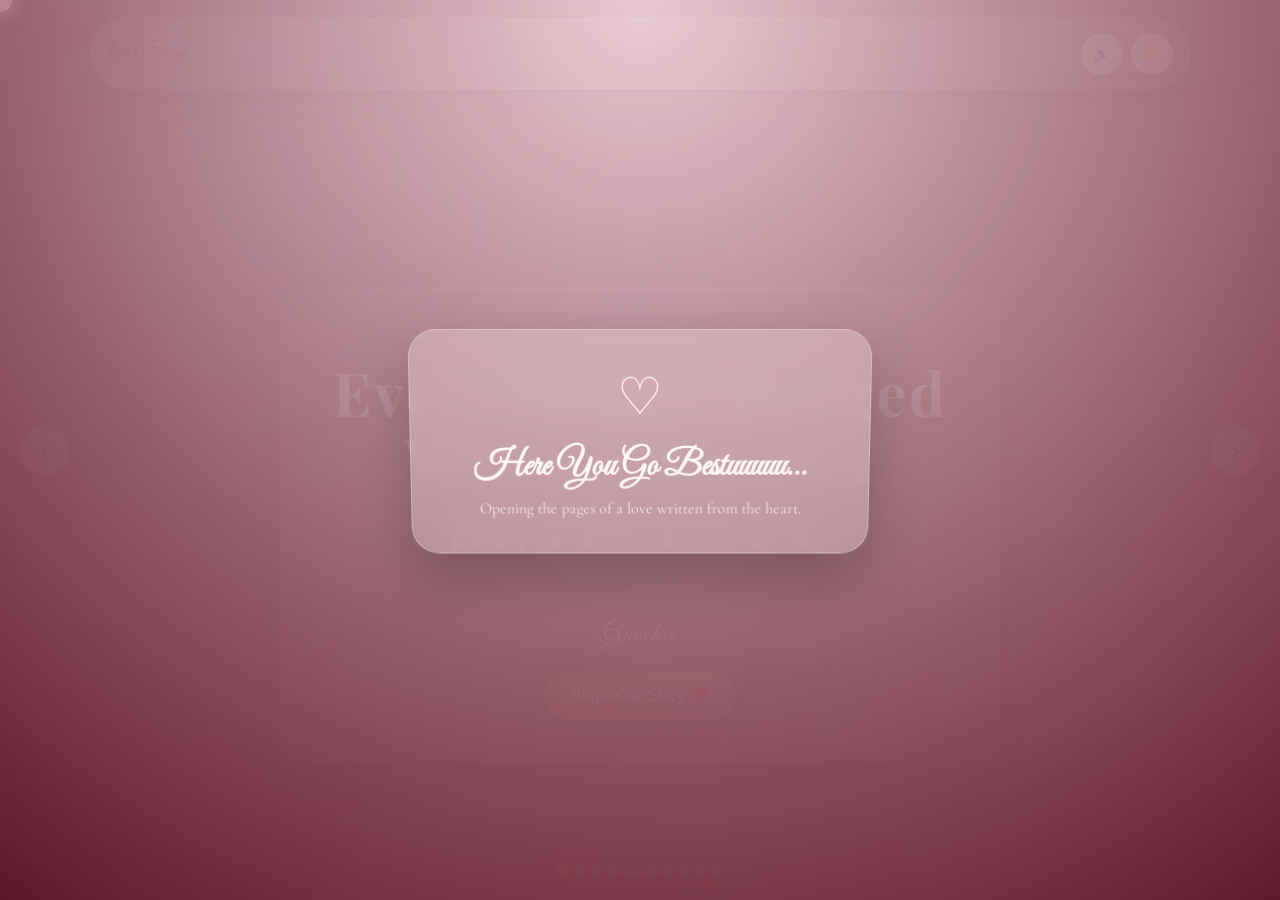
==== index.html @ 53a4ed47 "Add files via upload" ====
<!DOCTYPE html>
<html lang="en">
  <head>
    <meta charset="UTF-8" />
    <meta name="viewport" content="width=device-width, initial-scale=1.0" />
    <title>Happy Birthday Bestuuu</title>
    <meta name="description" content="A premium vintage romantic birthday website" />
    <link rel="preconnect" href="https://fonts.googleapis.com" />
    <link rel="preconnect" href="https://fonts.gstatic.com" crossorigin />
    <link
      href="https://fonts.googleapis.com/css2?family=Cormorant+Garamond:wght@400;500;600;700&family=Great+Vibes&family=Playfair+Display:wght@400;500;600;700&display=swap"
      rel="stylesheet"
    />
    <link rel="stylesheet" href="style.css" />
  </head>
  <body>
    <!-- Loading screen -->
    <div class="loading-screen" id="loadingScreen">
      <div class="loading-paper">
        <div class="loading-heart">♡</div>
        <h1>Here You Go Bestuuuuu...</h1>
        <p>Opening the pages of a love written from the heart. </p>
      </div>
    </div>

    <!-- Custom cursor glow -->
    <div class="cursor-glow" id="cursorGlow"></div>

    <!-- App shell -->
    <div class="app-shell">
      <header class="topbar">
        <div class="brand">Our Story</div>
        <div class="control-group">
          <button class="icon-btn" id="musicToggle" aria-label="Toggle music">🔊</button>
          <button class="icon-btn" id="themeToggle" aria-label="Toggle theme">☀️</button>
        </div>
      </header>

      <div class="progress-indicator" id="progressIndicator" aria-label="Story progress"></div>

      <button class="nav-btn prev" id="prevBtn" aria-label="Previous slide">‹</button>
      <button class="nav-btn next" id="nextBtn" aria-label="Next slide">›</button>

      <div class="slides" id="slides">
        <!-- Slide 1: Cover -->
        <section class="slide cover-slide active" data-slide="0">
          <div class="slide-overlay"></div>
          <div class="slide-content">
            <p class="eyebrow">At The Starting Days Of Collage Time...</p>
            <h1>Everything Changed When I Met You BESTUUUUU</h1>
            <p class="lead">A love story painted in roses, candlelight, and timeless devotion.</p>
            <p class="name-spotlight">Gucchii</p>
            <button class="primary-btn" id="startStoryBtn">Begin Our Story ❤️</button>
          </div>
        </section>

        <!-- Slide 2: Proposal -->
        <section class="slide proposal-slide" data-slide="1">
          <div class="slide-content glass-card">
            <p class="eyebrow">The Day I Fell In Love</p>
            <h2 id="proposalHeading">The Day I Fell In Love</h2>
            <div class="typing-text" id="proposalText"></div>
            <p class="closing-line">Will you continue this beautiful journey with me forever?</p>
            <p class="name-spotlight subtle">Bestuuu</p>
          </div>
        </section>

        <!-- Slide 3: Beginning -->
        <section class="slide beginning-slide" data-slide="2">
          <div class="slide-content glass-card wide">
            <p class="eyebrow">Our Beginning</p>
            <h2>How Our Story Began</h2>
            <div class="timeline">
              <div class="timeline-item">
                <span class="timeline-dot">♡</span>
                <div>
                  <h3>A Gentle Beginning</h3>
                  <p>It started with a simple conversation that felt like a melody carried by the wind.</p>
                </div>
              </div>
              <div class="timeline-item">
                <span class="timeline-dot">♡</span>
                <div>
                  <h3>Little Moments</h3>
                  <p>Every shared laugh, every lingering glance, and every late-night talk slowly stitched our hearts together.</p>
                </div>
              </div>
              <div class="timeline-item">
                <span class="timeline-dot">♡</span>
                <div>
                  <h3>Forever Felt Near</h3>
                  <p>What began as curiosity blossomed into a bond so tender it felt meant to be.</p>
                </div>
              </div>
            </div>
          </div>
        </section>

        <!-- Slide 4: Ups and Downs -->
        <section class="slide challenge-slide" data-slide="3">
          <div class="slide-content glass-card wide">
            <p class="eyebrow">Our Ups and Downs</p>
            <h2>Every Storm Strengthened Us</h2>
            <div class="challenge-grid">
              <a class="challenge-card reason-card" href="reason-detail.html?reason=sanna-sanna">
                <strong>🌧️ Sanna Sanna Manasina Bhinnabhiprayagalu</strong>
                <span>Kelavomme maathugaliginta mouna jaasti maatadittu... aadre namma preethi yavaglu geddittu. 🤍</span>
              </a>
              <a class="challenge-card reason-card" href="reason-detail.html?reason=doora-idru">
                <strong>🌍 Doora Idru Hrudayagalu Onde Aagidvu</strong>
                <span>Madhye eshte doora idru, ninna nenapu yavaglu nanna hattira ittu. 🫶🏻</span>
              </a>
              <a class="challenge-card reason-card" href="reason-detail.html?reason=jagalagalu">
                <strong>💔 Jagalagalu Kooda Preethiya Ondu Bhaaga</strong>
                <span>Kelavu sala kopa bandru, konege "neeve nanna prapanch" anno bhaavane ella jagalagalanna mareysittu. ❤️</span>
              </a>
              <a class="challenge-card reason-card" href="reason-detail.html?reason=kaayuvudara">
                <strong>⏳ Kaayuvudara Sundara Novu</strong>
                <span>Ninna ondu message, ondu call, athava ondu bheti ge kaadidha prathi kshana... adu preethiya nijavaada bele kalisthu. 💌</span>
              </a>
              <a class="challenge-card reason-card" href="reason-detail.html?reason=ninna-nenapalle">
                <strong>🥺 Ninna Nenapalle Badukida Dinagalu</strong>
                <span>Ninna nodade kaleda prathi dina, ninna mele iruva preethi innu jaasti aagta hoythu. 🌹</span>
              </a>
              <a class="challenge-card reason-card" href="reason-detail.html?reason=nambike">
                <strong>🤝 Nambike... Namma Dodda Shakti</strong>
                <span>Paristhithigalu badaladru, janaru enu helidru... ninna mele iruva nambike yavaglu badalagilla. ✨</span>
              </a>
              <a class="challenge-card reason-card" href="reason-detail.html?reason=thaalme">
                <strong>🌸 Thaalme... Namma Preethiya Soundarya</strong>
                <span>Aatura maadade, obbaranna obbaru artha maadkondhu, kai bidade munde nadevu. 💞</span>
              </a>
              <a class="challenge-card reason-card" href="reason-detail.html?reason=prathi-kashta">
                <strong>♾️ Prathi Kashta... Namma Bandhavanna Innu Balavaagisthu</strong>
                <span>Baduku kotta prathi pareekshe nammannu doora maadalilla... badalagi, innu hattira tandu, "Forever" anno nambikeyanna innu gattiyaagisthu. ❤️🌹</span>
              </a>
            </div>
          </div>
        </section>

        <!-- Slide 5: Three years -->
        <section class="slide years-slide" data-slide="4">
          <div class="slide-content glass-card wide">
            <p class="eyebrow">Three Beautiful Years Together</p>
            <h2>Every Chapter Was A Memory Worth Keeping</h2>
            <p class="memory-intro">Every smile, every call, every memory, every laugh, every late-night conversation, every hug, and every dream.</p>
            <div class="memory-grid">
              <div class="memory-card">
                <img src="assets/images/memory-1.png" alt="Vintage memory card" />
                <span>Our First Laugh</span>
              </div>
              <div class="memory-card">
                <img src="assets/images/memory-2.png" alt="Vintage memory card" />
                <span>Our First Promise</span>
              </div>
              <div class="memory-card">
                <img src="assets/images/memory-3.png" alt="Vintage memory card" />
                <span>Our Golden Days</span>
              </div>
            </div>
          </div>
        </section>

        <!-- Slide 6: Promise -->
        <section class="slide promise-slide" data-slide="5">
          <div class="slide-content glass-card wide">
            <p class="eyebrow">Forever Promise</p>
            <h2>I Promise You Bestuuu</h2>
            <div class="promise-grid">
              <div class="promise-card">Always choosing you</div>
              <div class="promise-card">Supporting your dreams</div>
              <div class="promise-card">Holding your hand</div>
              <div class="promise-card">Protecting your heart</div>
              <div class="promise-card">Growing old together</div>
              <div class="promise-card">Never giving up</div>
            </div>
            <p class="promise-signoff">You are my today, my tomorrow, and my forever.</p>
            <p class="name-spotlight tiny">Kothi marii</p>
          </div>
        </section>

        <!-- Slide 7: Quotes -->
        <section class="slide quotes-slide" data-slide="6">
          <div class="slide-content glass-card wide">
            <p class="eyebrow">Love Quotes kaneee</p>
            <h2>Words Written By The Heart</h2>
            <div class="quote-grid">
              <div class="quote-card">“You are my favorite place.”</div>
              <div class="quote-card">“I found home in your heart.”</div>
              <div class="quote-card">“I never knew forever until I met you.”</div>
              <div class="quote-card">“You are the poem my heart writes every day.”</div>
              <div class="quote-card">“I still fall in love with you, every single day.”</div>
            </div>
          </div>
        </section>

        <!-- Slide 8: Kannada lines -->
        <section class="slide kannada-slide" data-slide="7">
          <div class="slide-content glass-card wide manuscript">
            <p class="eyebrow">Love Lines Gucchiii</p>
            <h2>Sanna Maatugalu... Dodda Bhaavanegalu. ✨</h2>
            <div class="kannada-lines">
              <p>“ನಿನ್ನ ಹೃದಯದ ಬೆಚ್ಚಗಿನ ಬೆಳಕಿನಲ್ಲಿ ನನ್ನ ಜೀವನವೂ ಹೂವಿನಂತೆ ಅರಳಿ ನಿಂತಿದೆ.”</p>
              <p>“ನಿನ್ನ ನಗು ನನ್ನನ್ನು ಮತ್ತೆ ಮತ್ತೆ ಮರುಜನಿಸಿಸುತ್ತದೆ.”</p>
              <p>“ಮಗುವಿನಂತೆ ನಿನ್ನ ನೋಟವು ನನ್ನ ಮನಸ್ಸಿಗೆ ನೆಮ್ಮದಿಯ ಸಂಗೀತ.”</p>
              <p>“ನಿಮ್ಮ ಸುತ್ತಲೂ ನನ್ನ ಪ್ರಪಂಚವೇ ಒಂದು ಕನಸಿನಂತೆ ಮೃದುವಾಗುತ್ತದೆ.”</p>
            </div>
            <div class="kuvempu avr-lines">
              <p>Nin asse pado Kuvempu avr preethi salugaluuu...</p>
            </div>
          </div>
        </section>

        <!-- Slide 9: Gallery -->
        <section class="slide gallery-slide" data-slide="8">
          <div class="slide-content glass-card wide">
            <p class="eyebrow">Memory Gallery</p>
            <h2>Frames of Our Timeless Love</h2>
            <div class="gallery-grid">
              <div class="gallery-card">
                <img src="assets/images/gallery-1.png" alt="Vintage gallery frame" />
                <p>First Season</p>
              </div>
              <div class="gallery-card">
                <img src="assets/images/gallery-2.png" alt="Vintage gallery frame" />
                <p>Golden Evening</p>
              </div>
              <div class="gallery-card">
                <img src="assets/images/gallery-3.png" alt="Vintage gallery frame" />
                <p>Forever Smile</p>
              </div>
            </div>
          </div>
        </section>

        <!-- Slide 10: Birthday finale -->
        <section class="slide finale-slide" data-slide="9">
          <div class="slide-content glass-card wide finale-card">
            <p class="eyebrow">Birthday Surprise</p>
            <h2 id="birthdayTitle">✨ Happy Birthday My Love ❤️ ✨</h2>
            <div class="typewriter" id="birthdayMessage"></div>
            <p class="final-signoff">Happy Birthday, My Forever Person ❤️</p>
            <button class="primary-btn" id="heartBurstBtn">Forever & Always</button>
          </div>
        </section>
      </div>

      <footer class="footer">Made with Endless Love ❤️</footer>
    </div>

    <audio id="bgMusic" loop preload="auto">
      <source src="assets/music/soft-piano.wav" type="audio/wav" />
    </audio>

    <script src="script.js"></script>
  </body>
</html>
---- style.css ----
:root {
  --burgundy: #5d1426;
  --rose-gold: #c68f7f;
  --ivory: #f9efe6;
  --cream: #f3e8d9;
  --antique-gold: #b88a2a;
  --soft-pink: #f6d8e0;
  --dark-brown: #2e1a15;
  --shadow: rgba(46, 26, 21, 0.25);
  --glass: rgba(255, 248, 239, 0.2);
  --text: #2f1b12;
  --muted: #6f4c3c;
  --page-bg: linear-gradient(135deg, #2a0d12 0%, #5d1426 45%, #ac6e5d 100%);
  --page-overlay: linear-gradient(135deg, rgba(255,255,255,0.16), transparent 60%, rgba(0,0,0,0.09));
  --slide-bg: linear-gradient(145deg, rgba(255,248,239,0.82), rgba(255,236,222,0.74));
  --slide-sheen: radial-gradient(circle at 20% 20%, rgba(255,255,255,0.32), transparent 20%), radial-gradient(circle at 80% 75%, rgba(255,255,255,0.18), transparent 25%);
  --card-bg: rgba(255,255,255,0.16);
  --card-border: rgba(255,255,255,0.28);
  --topbar-bg: rgba(255, 245, 236, 0.22);
  --topbar-border: rgba(255,255,255,0.24);
  --icon-bg: rgba(255, 248, 239, 0.72);
}

body.light {
  --burgundy: #7b2f3f;
  --rose-gold: #b97c6b;
  --ivory: #fffaf4;
  --cream: #f8ebdc;
  --antique-gold: #c5962c;
  --soft-pink: #f4dfe6;
  --dark-brown: #34180d;
  --shadow: rgba(52, 24, 13, 0.2);
  --glass: rgba(255, 255, 255, 0.82);
  --text: #3d2219;
  --muted: #7a5445;
  --page-bg: linear-gradient(135deg, #fff8ef 0%, #ffe8e0 45%, #ffd1cb 100%);
  --page-overlay: linear-gradient(135deg, rgba(255,255,255,0.7), transparent 60%, rgba(255,182,193,0.2));
  --slide-bg: linear-gradient(145deg, #fffdf9 0%, #ffe9e2 100%);
  --slide-sheen: radial-gradient(circle at 20% 20%, rgba(255,255,255,0.9), transparent 20%), radial-gradient(circle at 80% 75%, rgba(255,182,193,0.2), transparent 25%);
  --card-bg: rgba(255,255,255,0.8);
  --card-border: rgba(123,47,63,0.14);
  --topbar-bg: rgba(255,255,255,0.78);
  --topbar-border: rgba(123,47,63,0.16);
  --icon-bg: rgba(255,255,255,0.92);
}

* {
  box-sizing: border-box;
  margin: 0;
  padding: 0;
}

html,
body {
  height: 100%;
  overflow: hidden;
  background: var(--page-bg);
  color: var(--text);
  font-family: 'Cormorant Garamond', serif;
  transition: background 0.45s ease, color 0.45s ease;
  cursor: url('data:image/svg+xml;utf8,<svg xmlns="http://www.w3.org/2000/svg" width="36" height="36" viewBox="0 0 36 36"><path fill="%23c68f7f" d="M18 2c-3 6-8 8-8 15 0 5 4 9 8 9s8-4 8-9c0-7-5-9-8-15z"/><path fill="%23fff0f5" d="M18 8c2 3 4 5 4 8 0 2-2 4-4 4s-4-2-4-4c0-3 2-5 4-8z"/></svg>') 18 18, auto;
}

body::before {
  content: '';
  position: fixed;
  inset: 0;
  pointer-events: none;
  background-image: radial-gradient(rgba(255,255,255,0.15) 1px, transparent 1px), url('data:image/svg+xml;utf8,<svg xmlns="http://www.w3.org/2000/svg" width="200" height="200" viewBox="0 0 200 200"><rect width="200" height="200" fill="none"/><filter id="n"><feTurbulence type="fractalNoise" baseFrequency="0.8" numOctaves="2" stitchTiles="stitch"/></filter><rect width="200" height="200" filter="url(%23n)" opacity="0.12"/></svg>');
  background-size: 20px 20px, cover;
  mix-blend-mode: soft-light;
}

body::after {
  content: '';
  position: fixed;
  inset: 0;
  pointer-events: none;
  background: var(--page-overlay);
}

.loading-screen {
  position: fixed;
  inset: 0;
  z-index: 1000;
  display: grid;
  place-items: center;
  background: radial-gradient(circle at top, rgba(242, 215, 223, 0.9), rgba(92, 20, 39, 0.95));
  transition: opacity 0.8s ease;
}

.loading-screen.hide {
  opacity: 0;
  pointer-events: none;
}

.loading-paper {
  width: min(90vw, 460px);
  padding: 2.2rem;
  border: 1px solid rgba(255,255,255,0.3);
  border-radius: 28px;
  background: rgba(255, 245, 236, 0.28);
  backdrop-filter: blur(16px);
  box-shadow: 0 24px 60px rgba(0,0,0,0.24);
  text-align: center;
  animation: paperOpen 1.6s ease-out forwards;
}

.loading-heart {
  font-size: 3.2rem;
  color: #fff7f4;
  animation: pulseHeart 1.2s infinite alternate;
  margin-bottom: 1rem;
}

.loading-paper h1 {
  font-family: 'Great Vibes', cursive;
  font-size: 2.2rem;
  color: #fff7f4;
  margin-bottom: 0.6rem;
}

.loading-paper p {
  font-size: 1rem;
  color: rgba(255,246,237,0.9);
}

.cursor-glow {
  position: fixed;
  width: 24px;
  height: 24px;
  border-radius: 50%;
  pointer-events: none;
  z-index: 2000;
  background: rgba(255, 199, 204, 0.35);
  transform: translate(-50%, -50%);
  box-shadow: 0 0 18px rgba(255, 199, 204, 0.5);
  transition: transform 0.08s ease;
}

.app-shell {
  position: relative;
  height: 100vh;
  width: 100vw;
  display: flex;
  flex-direction: column;
  justify-content: flex-start;
  align-items: center;
  overflow: hidden;
}

.topbar {
  position: fixed;
  top: 18px;
  left: 50%;
  transform: translateX(-50%);
  width: min(92vw, 1100px);
  display: flex;
  justify-content: space-between;
  align-items: center;
  padding: 0.85rem 1rem;
  z-index: 120;
  background: var(--topbar-bg);
  border: 1px solid var(--topbar-border);
  backdrop-filter: blur(18px);
  border-radius: 50px;
  box-shadow: 0 8px 25px var(--shadow);
}

.brand {
  font-family: 'Great Vibes', cursive;
  font-size: 1.35rem;
  color: var(--burgundy);
}

.control-group {
  display: flex;
  gap: 0.5rem;
}

.icon-btn,
.nav-btn,
.primary-btn {
  border: none;
  outline: none;
  transition: transform 0.25s ease, box-shadow 0.25s ease, background 0.25s ease;
}

.icon-btn {
  width: 42px;
  height: 42px;
  border-radius: 50%;
  background: var(--icon-bg);
  box-shadow: 0 8px 20px var(--shadow);
  color: var(--burgundy);
  font-size: 1rem;
}

.icon-btn:hover,
.nav-btn:hover,
.primary-btn:hover {
  transform: translateY(-2px) scale(1.02);
  box-shadow: 0 10px 24px rgba(0,0,0,0.16);
}

.progress-indicator {
  position: fixed;
  left: 50%;
  bottom: 24px;
  transform: translateX(-50%);
  display: flex;
  gap: 0.45rem;
  z-index: 120;
}

.progress-dot {
  width: 10px;
  height: 10px;
  border-radius: 50%;
  background: rgba(255,255,255,0.3);
  box-shadow: inset 0 0 0 1px rgba(255,255,255,0.25);
  transition: transform 0.3s ease, background 0.3s ease;
}

.progress-dot.active {
  transform: scale(1.25);
  background: var(--antique-gold);
}

.nav-btn {
  position: fixed;
  top: 50%;
  transform: translateY(-50%);
  width: 50px;
  height: 50px;
  border-radius: 50%;
  background: rgba(255,245,236,0.32);
  backdrop-filter: blur(10px);
  color: var(--burgundy);
  font-size: 1.5rem;
  z-index: 120;
  box-shadow: 0 10px 24px var(--shadow);
}

.nav-btn.prev {
  left: 20px;
}

.nav-btn.next {
  right: 20px;
}

.slides {
  display: flex;
  width: 100vw;
  height: 100vh;
  transition: transform 0.9s cubic-bezier(0.22, 1, 0.36, 1);
}

.slide {
  position: relative;
  min-width: 100vw;
  min-height: 100vh;
  display: grid;
  place-items: center;
  padding: 140px 24px 90px;
  overflow: hidden;
  background: var(--slide-bg);
}

.slide::before,
.slide::after {
  content: '';
  position: absolute;
  inset: 0;
  pointer-events: none;
}

.slide::before {
  background-image: var(--slide-sheen);
}

.slide::after {
  background: url('assets/images/rose-frame.svg') center/cover no-repeat;
  opacity: 0.2;
}

.cover-slide {
  background: linear-gradient(135deg, rgba(93,20,38,0.95), rgba(199,143,127,0.82));
}

body.light .cover-slide {
  background: linear-gradient(135deg, #fff4eb 0%, #f1b2ab 100%);
}

.cover-slide .slide-content {
  text-align: center;
  color: #fffaf4;
  padding: 2.5rem;
  border-radius: 30px;
  border: 1px solid rgba(255,255,255,0.25);
  background: rgba(255,255,255,0.08);
  backdrop-filter: blur(14px);
  box-shadow: 0 20px 50px rgba(0,0,0,0.22);
  max-width: 720px;
  animation: floatUp 0.9s ease;
}

body.light .cover-slide .slide-content {
  color: var(--dark-brown);
  background: rgba(255,255,255,0.72);
  border-color: rgba(123,47,63,0.15);
  box-shadow: 0 24px 60px rgba(123,47,63,0.16);
}

.eyebrow {
  font-family: 'Playfair Display', serif;
  text-transform: uppercase;
  letter-spacing: 0.32em;
  font-size: 0.78rem;
  color: var(--antique-gold);
  margin-bottom: 0.8rem;
}

.slide h1,
.slide h2 {
  font-family: 'Great Vibes', cursive;
  font-weight: 400;
  line-height: 1.1;
  margin-bottom: 1rem;
}

.cover-slide h1 {
  font-family: 'Playfair Display', serif;
  font-weight: 700;
  letter-spacing: 0.04em;
  text-transform: none;
  text-shadow: 0 4px 18px rgba(0, 0, 0, 0.2);
}

.slide h1 {
  font-size: clamp(2.4rem, 5vw, 3.8rem);
}

.slide h2 {
  font-size: clamp(2rem, 3.4vw, 2.6rem);
}

.lead,
.memory-intro,
.promise-signoff,
.closing-line,
.kuvempu-note p,
.gallery-card p {
  font-size: 1.06rem;
  line-height: 1.75;
  color: var(--muted);
}

.lead {
  color: #b94d68;
  font-weight: 600;
  text-shadow: 0 0 12px rgba(255, 182, 193, 0.2);
}

.primary-btn {
  margin-top: 1.4rem;
  padding: 0.9rem 1.6rem;
  background: linear-gradient(135deg, var(--antique-gold), var(--rose-gold));
  color: #fff;
  border-radius: 999px;
  font-size: 1rem;
  box-shadow: 0 12px 28px rgba(0,0,0,0.16);
}

.glass-card {
  padding: 2rem;
  width: min(92vw, 780px);
  border-radius: 30px;
  background: var(--card-bg);
  backdrop-filter: blur(18px);
  box-shadow: 0 16px 45px var(--shadow);
  border: 1px solid var(--card-border);
}

.glass-card.wide {
  width: min(94vw, 920px);
}

.typing-text,
.typewriter {
  min-height: 220px;
  font-size: 1.14rem;
  line-height: 1.8;
  color: var(--text);
  margin: 1rem 0 1.2rem;
}

.proposal-slide .slide-content {
  max-height: min(82vh, 760px);
  overflow: hidden;
  display: flex;
  flex-direction: column;
}

.proposal-slide .typing-text {
  flex: 1;
  min-height: 0;
  max-height: 56vh;
  overflow-y: auto;
  overflow-x: hidden;
  padding-right: 0.5rem;
  scrollbar-width: thin;
  scrollbar-color: rgba(123,47,63,0.4) transparent;
}

.proposal-slide .typing-text::-webkit-scrollbar {
  width: 7px;
}

.proposal-slide .typing-text::-webkit-scrollbar-thumb {
  background: rgba(123,47,63,0.4);
  border-radius: 999px;
}

.typing-text::after,
.typewriter::after {
  content: '|';
  animation: blink 0.8s infinite;
  color: var(--burgundy);
}

.timeline {
  display: grid;
  gap: 1rem;
  margin-top: 1.4rem;
}

.timeline-item {
  display: flex;
  gap: 1rem;
  align-items: flex-start;
  padding: 1rem 1.1rem;
  border-radius: 18px;
  background: rgba(255,255,255,0.14);
  border: 1px solid rgba(255,255,255,0.2);
  animation: floatUp 0.8s ease both;
}

.timeline-item:nth-child(2) { animation-delay: 0.15s; }
.timeline-item:nth-child(3) { animation-delay: 0.3s; }

.timeline-dot {
  display: grid;
  place-items: center;
  width: 42px;
  height: 42px;
  border-radius: 50%;
  background: linear-gradient(135deg, var(--soft-pink), rgba(255,255,255,0.4));
  color: var(--burgundy);
  flex-shrink: 0;
}

.challenge-grid,
.promise-grid,
.quote-grid,
.gallery-grid {
  display: grid;
  gap: 1rem;
  margin-top: 1.2rem;
}

.challenge-grid {
  grid-template-columns: repeat(4, minmax(0, 1fr));
}

.promise-grid {
  grid-template-columns: repeat(3, minmax(0, 1fr));
}

.quote-grid {
  grid-template-columns: repeat(2, minmax(0, 1fr));
}

.gallery-grid {
  grid-template-columns: repeat(3, minmax(0, 1fr));
}

.challenge-card,
.promise-card,
.quote-card,
.gallery-card,
.memory-card {
  position: relative;
  overflow: hidden;
  border-radius: 22px;
  padding: 1rem;
  background: rgba(255,255,255,0.22);
  border: 1px solid rgba(255,255,255,0.28);
  box-shadow: 0 10px 24px var(--shadow);
  backdrop-filter: blur(12px);
}

.reason-card {
  display: flex;
  flex-direction: column;
  gap: 0.5rem;
  text-decoration: none;
  color: inherit;
  min-height: 118px;
  transition: transform 0.25s ease, box-shadow 0.25s ease, border-color 0.25s ease;
}

.reason-card:hover {
  transform: translateY(-4px);
  box-shadow: 0 14px 30px rgba(0,0,0,0.16);
  border-color: rgba(199,143,127,0.7);
}

.reason-card strong {
  font-size: 1.02rem;
  color: var(--burgundy);
  line-height: 1.4;
}

.reason-card span {
  font-size: 0.96rem;
  line-height: 1.6;
  color: var(--muted);
}

.challenge-card.large {
  grid-column: span 2;
}

.quote-card {
  min-height: 120px;
  display: grid;
  place-items: center;
  text-align: center;
  font-size: 1.1rem;
  color: var(--burgundy);
  animation: floatCard 5s ease-in-out infinite;
}

.memory-grid {
  display: grid;
  grid-template-columns: repeat(3, minmax(0, 1fr));
  gap: 1rem;
  margin-top: 1.2rem;
}

.memory-card img,
.gallery-card img {
  width: 100%;
  border-radius: 16px;
  margin-bottom: 0.8rem;
  object-fit: cover;
  min-height: 180px;
}

.memory-card span,
.gallery-card p {
  display: block;
  text-align: center;
  font-weight: 600;
  color: var(--burgundy);
}

.manuscript {
  font-style: italic;
}

.kannada-lines {
  display: grid;
  gap: 0.9rem;
  margin-top: 1.2rem;
}

.kannada-lines p {
  padding: 0.8rem 1rem;
  border-left: 2px solid var(--antique-gold);
  background: rgba(255,255,255,0.16);
  border-radius: 12px;
  animation: fadeInUp 0.8s ease both;
}

.kannada-lines p:nth-child(2) { animation-delay: 0.12s; }
.kannada-lines p:nth-child(3) { animation-delay: 0.24s; }
.kannada-lines p:nth-child(4) { animation-delay: 0.36s; }

.finale-card {
  text-align: center;
}

.final-signoff {
  margin-top: 1.2rem;
  font-size: 1.2rem;
  color: var(--burgundy);
  font-weight: 600;
}

.name-spotlight {
  margin-top: 0.8rem;
  font-family: 'Great Vibes', cursive;
  font-size: 1.6rem;
  color: #fff4e8;
  letter-spacing: 0.08em;
  text-shadow: 0 4px 16px rgba(0, 0, 0, 0.2);
}

.name-spotlight.subtle {
  margin-top: 1rem;
  color: var(--burgundy);
  font-size: 1.45rem;
}

.name-spotlight.tiny {
  margin-top: 1rem;
  font-size: 1.2rem;
  color: var(--antique-gold);
}

.love-timer {
  margin-top: 1.2rem;
  padding: 1rem;
  border-radius: 18px;
  background: rgba(255,255,255,0.18);
  border: 1px solid rgba(255,255,255,0.2);
  box-shadow: 0 10px 24px var(--shadow);
}

.love-timer h3 {
  font-family: 'Playfair Display', serif;
  font-size: 1rem;
  letter-spacing: 0.14em;
  text-transform: uppercase;
  color: var(--burgundy);
  margin-bottom: 0.65rem;
}

.timer-row {
  display: flex;
  flex-wrap: wrap;
  gap: 0.55rem;
  justify-content: center;
}

.timer-row span {
  padding: 0.45rem 0.7rem;
  border-radius: 999px;
  background: rgba(255,248,239,0.38);
  color: var(--dark-brown);
  font-size: 0.92rem;
}

.footer {
  position: fixed;
  bottom: 6px;
  font-size: 0.9rem;
  color: var(--muted);
  z-index: 110;
  opacity: 0.9;
}

.petal,
.particle,
.firework,
.heart-float,
.sparkle {
  position: fixed;
  pointer-events: none;
  z-index: 90;
}

.petal {
  width: 10px;
  height: 14px;
  background: linear-gradient(135deg, rgba(255, 184, 195, 0.95), rgba(211, 120, 143, 0.95));
  border-radius: 70% 0 70% 0;
  transform: rotate(35deg);
  animation: fall linear infinite;
}

.particle {
  width: 4px;
  height: 4px;
  border-radius: 50%;
  background: rgba(184, 138, 42, 0.95);
  animation: drift linear infinite;
}

.firework {
  width: 8px;
  height: 8px;
  border-radius: 50%;
  background: var(--rose-gold);
  box-shadow: 0 0 12px currentColor;
  animation: burst 1s ease-out forwards;
}

.heart-float {
  font-size: 1.4rem;
  color: #ff6f91;
  animation: floatHeart 1.8s ease-out forwards;
}

.sparkle {
  width: 6px;
  height: 6px;
  border-radius: 50%;
  background: gold;
  animation: sparkle 0.8s ease-out forwards;
}

@keyframes pulseHeart {
  from { transform: scale(0.95); }
  to { transform: scale(1.08); }
}

@keyframes paperOpen {
  0% { transform: perspective(900px) rotateX(40deg) translateY(40px); opacity: 0; }
  70% { transform: perspective(900px) rotateX(0) translateY(0); opacity: 1; }
  100% { transform: perspective(900px) rotateX(-5deg) translateY(-8px); opacity: 1; }
}

@keyframes floatUp {
  from { opacity: 0; transform: translateY(28px); }
  to { opacity: 1; transform: translateY(0); }
}

@keyframes fadeInUp {
  from { opacity: 0; transform: translateY(16px); }
  to { opacity: 1; transform: translateY(0); }
}

@keyframes floatCard {
  0%, 100% { transform: translateY(0); }
  50% { transform: translateY(-8px); }
}

@keyframes blink {
  0%, 50% { opacity: 1; }
  51%, 100% { opacity: 0; }
}

@keyframes fall {
  0% { transform: translateY(-10vh) rotate(35deg); opacity: 0; }
  10% { opacity: 1; }
  100% { transform: translateY(110vh) rotate(420deg); opacity: 0; }
}

@keyframes drift {
  0% { transform: translate3d(0, 0, 0) scale(0.6); opacity: 0; }
  10% { opacity: 1; }
  100% { transform: translate3d(40px, 100vh, 0) scale(1.1); opacity: 0; }
}

@keyframes burst {
  0% { transform: scale(0.2); opacity: 1; }
  100% { transform: scale(4); opacity: 0; }
}

@keyframes floatHeart {
  0% { transform: translateY(0) scale(0.8); opacity: 0; }
  20% { opacity: 1; }
  100% { transform: translateY(-100vh) scale(1.4); opacity: 0; }
}

@keyframes sparkle {
  0% { transform: scale(0.4); opacity: 0.8; }
  100% { transform: scale(1.6); opacity: 0; }
}

@media (max-width: 900px) {
  .challenge-grid,
  .promise-grid,
  .quote-grid,
  .gallery-grid,
  .memory-grid {
    grid-template-columns: 1fr 1fr;
  }

  .nav-btn {
    display: none;
  }
}

@media (max-width: 640px) {
  .topbar {
    padding: 0.7rem 0.9rem;
  }

  .glass-card {
    padding: 1.4rem;
  }

  .challenge-grid,
  .promise-grid,
  .quote-grid,
  .gallery-grid,
  .memory-grid {
    grid-template-columns: 1fr;
  }

  .challenge-card.large {
    grid-column: span 1;
  }

  .slide {
    padding-inline: 14px;
  }

  .footer {
    font-size: 0.8rem;
  }
}
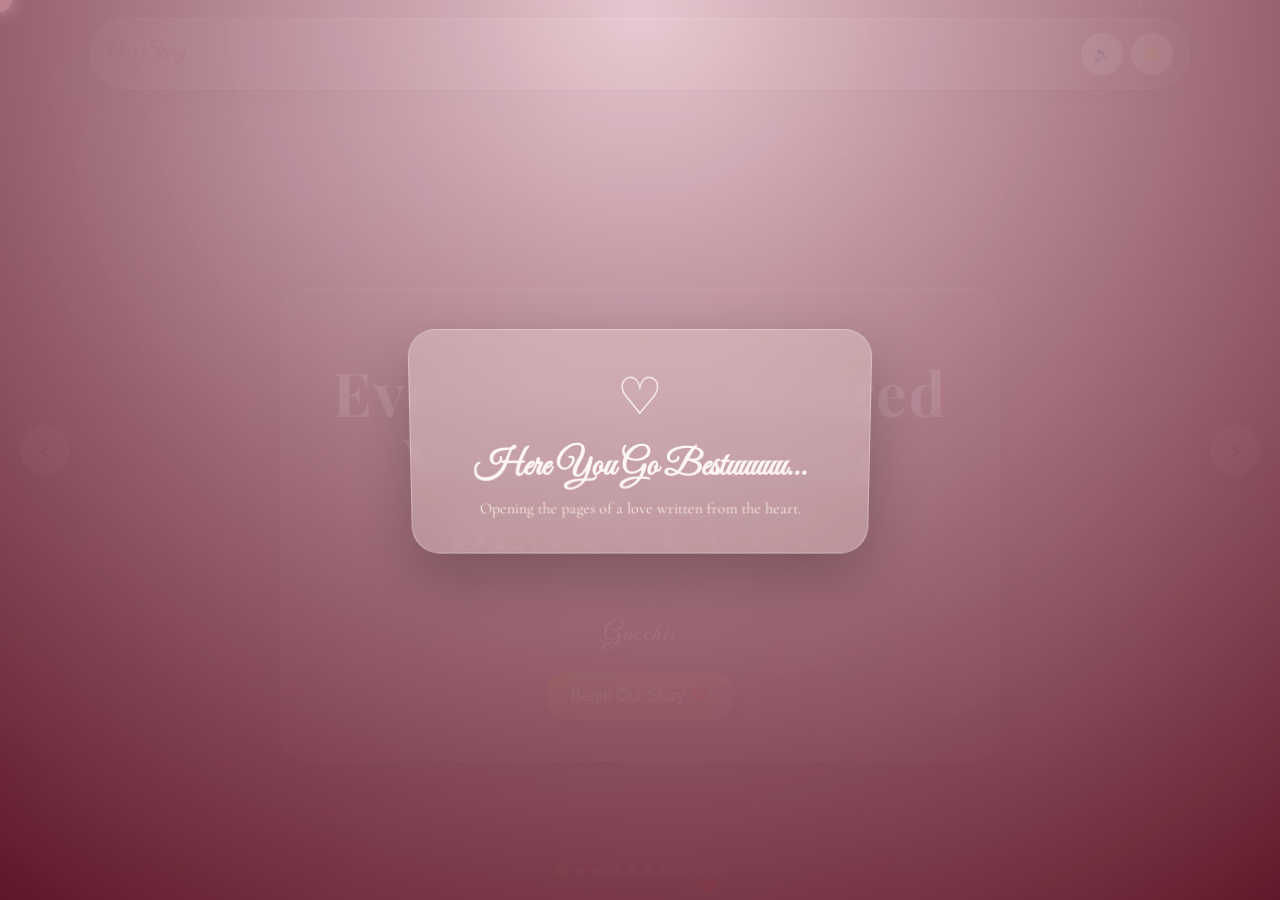
==== commit a40595d1: "Update index.html: Change birthday title to "Happy Birthday Gucchii ❤️🎂" and add romantic subtitle" ====
--- a/index.html
+++ b/index.html
@@ -1,257 +1,258 @@
-<!DOCTYPE html>
-<html lang="en">
-  <head>
-    <meta charset="UTF-8" />
-    <meta name="viewport" content="width=device-width, initial-scale=1.0" />
-    <title>Happy Birthday Bestuuu</title>
-    <meta name="description" content="A premium vintage romantic birthday website" />
-    <link rel="preconnect" href="https://fonts.googleapis.com" />
-    <link rel="preconnect" href="https://fonts.gstatic.com" crossorigin />
-    <link
-      href="https://fonts.googleapis.com/css2?family=Cormorant+Garamond:wght@400;500;600;700&family=Great+Vibes&family=Playfair+Display:wght@400;500;600;700&display=swap"
-      rel="stylesheet"
-    />
-    <link rel="stylesheet" href="style.css" />
-  </head>
-  <body>
-    <!-- Loading screen -->
-    <div class="loading-screen" id="loadingScreen">
-      <div class="loading-paper">
-        <div class="loading-heart">♡</div>
-        <h1>Here You Go Bestuuuuu...</h1>
-        <p>Opening the pages of a love written from the heart. </p>
-      </div>
-    </div>
-
-    <!-- Custom cursor glow -->
-    <div class="cursor-glow" id="cursorGlow"></div>
-
-    <!-- App shell -->
-    <div class="app-shell">
-      <header class="topbar">
-        <div class="brand">Our Story</div>
-        <div class="control-group">
-          <button class="icon-btn" id="musicToggle" aria-label="Toggle music">🔊</button>
-          <button class="icon-btn" id="themeToggle" aria-label="Toggle theme">☀️</button>
-        </div>
-      </header>
-
-      <div class="progress-indicator" id="progressIndicator" aria-label="Story progress"></div>
-
-      <button class="nav-btn prev" id="prevBtn" aria-label="Previous slide">‹</button>
-      <button class="nav-btn next" id="nextBtn" aria-label="Next slide">›</button>
-
-      <div class="slides" id="slides">
-        <!-- Slide 1: Cover -->
-        <section class="slide cover-slide active" data-slide="0">
-          <div class="slide-overlay"></div>
-          <div class="slide-content">
-            <p class="eyebrow">At The Starting Days Of Collage Time...</p>
-            <h1>Everything Changed When I Met You BESTUUUUU</h1>
-            <p class="lead">A love story painted in roses, candlelight, and timeless devotion.</p>
-            <p class="name-spotlight">Gucchii</p>
-            <button class="primary-btn" id="startStoryBtn">Begin Our Story ❤️</button>
-          </div>
-        </section>
-
-        <!-- Slide 2: Proposal -->
-        <section class="slide proposal-slide" data-slide="1">
-          <div class="slide-content glass-card">
-            <p class="eyebrow">The Day I Fell In Love</p>
-            <h2 id="proposalHeading">The Day I Fell In Love</h2>
-            <div class="typing-text" id="proposalText"></div>
-            <p class="closing-line">Will you continue this beautiful journey with me forever?</p>
-            <p class="name-spotlight subtle">Bestuuu</p>
-          </div>
-        </section>
-
-        <!-- Slide 3: Beginning -->
-        <section class="slide beginning-slide" data-slide="2">
-          <div class="slide-content glass-card wide">
-            <p class="eyebrow">Our Beginning</p>
-            <h2>How Our Story Began</h2>
-            <div class="timeline">
-              <div class="timeline-item">
-                <span class="timeline-dot">♡</span>
-                <div>
-                  <h3>A Gentle Beginning</h3>
-                  <p>It started with a simple conversation that felt like a melody carried by the wind.</p>
-                </div>
-              </div>
-              <div class="timeline-item">
-                <span class="timeline-dot">♡</span>
-                <div>
-                  <h3>Little Moments</h3>
-                  <p>Every shared laugh, every lingering glance, and every late-night talk slowly stitched our hearts together.</p>
-                </div>
-              </div>
-              <div class="timeline-item">
-                <span class="timeline-dot">♡</span>
-                <div>
-                  <h3>Forever Felt Near</h3>
-                  <p>What began as curiosity blossomed into a bond so tender it felt meant to be.</p>
-                </div>
-              </div>
-            </div>
-          </div>
-        </section>
-
-        <!-- Slide 4: Ups and Downs -->
-        <section class="slide challenge-slide" data-slide="3">
-          <div class="slide-content glass-card wide">
-            <p class="eyebrow">Our Ups and Downs</p>
-            <h2>Every Storm Strengthened Us</h2>
-            <div class="challenge-grid">
-              <a class="challenge-card reason-card" href="reason-detail.html?reason=sanna-sanna">
-                <strong>🌧️ Sanna Sanna Manasina Bhinnabhiprayagalu</strong>
-                <span>Kelavomme maathugaliginta mouna jaasti maatadittu... aadre namma preethi yavaglu geddittu. 🤍</span>
-              </a>
-              <a class="challenge-card reason-card" href="reason-detail.html?reason=doora-idru">
-                <strong>🌍 Doora Idru Hrudayagalu Onde Aagidvu</strong>
-                <span>Madhye eshte doora idru, ninna nenapu yavaglu nanna hattira ittu. 🫶🏻</span>
-              </a>
-              <a class="challenge-card reason-card" href="reason-detail.html?reason=jagalagalu">
-                <strong>💔 Jagalagalu Kooda Preethiya Ondu Bhaaga</strong>
-                <span>Kelavu sala kopa bandru, konege "neeve nanna prapanch" anno bhaavane ella jagalagalanna mareysittu. ❤️</span>
-              </a>
-              <a class="challenge-card reason-card" href="reason-detail.html?reason=kaayuvudara">
-                <strong>⏳ Kaayuvudara Sundara Novu</strong>
-                <span>Ninna ondu message, ondu call, athava ondu bheti ge kaadidha prathi kshana... adu preethiya nijavaada bele kalisthu. 💌</span>
-              </a>
-              <a class="challenge-card reason-card" href="reason-detail.html?reason=ninna-nenapalle">
-                <strong>🥺 Ninna Nenapalle Badukida Dinagalu</strong>
-                <span>Ninna nodade kaleda prathi dina, ninna mele iruva preethi innu jaasti aagta hoythu. 🌹</span>
-              </a>
-              <a class="challenge-card reason-card" href="reason-detail.html?reason=nambike">
-                <strong>🤝 Nambike... Namma Dodda Shakti</strong>
-                <span>Paristhithigalu badaladru, janaru enu helidru... ninna mele iruva nambike yavaglu badalagilla. ✨</span>
-              </a>
-              <a class="challenge-card reason-card" href="reason-detail.html?reason=thaalme">
-                <strong>🌸 Thaalme... Namma Preethiya Soundarya</strong>
-                <span>Aatura maadade, obbaranna obbaru artha maadkondhu, kai bidade munde nadevu. 💞</span>
-              </a>
-              <a class="challenge-card reason-card" href="reason-detail.html?reason=prathi-kashta">
-                <strong>♾️ Prathi Kashta... Namma Bandhavanna Innu Balavaagisthu</strong>
-                <span>Baduku kotta prathi pareekshe nammannu doora maadalilla... badalagi, innu hattira tandu, "Forever" anno nambikeyanna innu gattiyaagisthu. ❤️🌹</span>
-              </a>
-            </div>
-          </div>
-        </section>
-
-        <!-- Slide 5: Three years -->
-        <section class="slide years-slide" data-slide="4">
-          <div class="slide-content glass-card wide">
-            <p class="eyebrow">Three Beautiful Years Together</p>
-            <h2>Every Chapter Was A Memory Worth Keeping</h2>
-            <p class="memory-intro">Every smile, every call, every memory, every laugh, every late-night conversation, every hug, and every dream.</p>
-            <div class="memory-grid">
-              <div class="memory-card">
-                <img src="assets/images/memory-1.png" alt="Vintage memory card" />
-                <span>Our First Laugh</span>
-              </div>
-              <div class="memory-card">
-                <img src="assets/images/memory-2.png" alt="Vintage memory card" />
-                <span>Our First Promise</span>
-              </div>
-              <div class="memory-card">
-                <img src="assets/images/memory-3.png" alt="Vintage memory card" />
-                <span>Our Golden Days</span>
-              </div>
-            </div>
-          </div>
-        </section>
-
-        <!-- Slide 6: Promise -->
-        <section class="slide promise-slide" data-slide="5">
-          <div class="slide-content glass-card wide">
-            <p class="eyebrow">Forever Promise</p>
-            <h2>I Promise You Bestuuu</h2>
-            <div class="promise-grid">
-              <div class="promise-card">Always choosing you</div>
-              <div class="promise-card">Supporting your dreams</div>
-              <div class="promise-card">Holding your hand</div>
-              <div class="promise-card">Protecting your heart</div>
-              <div class="promise-card">Growing old together</div>
-              <div class="promise-card">Never giving up</div>
-            </div>
-            <p class="promise-signoff">You are my today, my tomorrow, and my forever.</p>
-            <p class="name-spotlight tiny">Kothi marii</p>
-          </div>
-        </section>
-
-        <!-- Slide 7: Quotes -->
-        <section class="slide quotes-slide" data-slide="6">
-          <div class="slide-content glass-card wide">
-            <p class="eyebrow">Love Quotes kaneee</p>
-            <h2>Words Written By The Heart</h2>
-            <div class="quote-grid">
-              <div class="quote-card">“You are my favorite place.”</div>
-              <div class="quote-card">“I found home in your heart.”</div>
-              <div class="quote-card">“I never knew forever until I met you.”</div>
-              <div class="quote-card">“You are the poem my heart writes every day.”</div>
-              <div class="quote-card">“I still fall in love with you, every single day.”</div>
-            </div>
-          </div>
-        </section>
-
-        <!-- Slide 8: Kannada lines -->
-        <section class="slide kannada-slide" data-slide="7">
-          <div class="slide-content glass-card wide manuscript">
-            <p class="eyebrow">Love Lines Gucchiii</p>
-            <h2>Sanna Maatugalu... Dodda Bhaavanegalu. ✨</h2>
-            <div class="kannada-lines">
-              <p>“ನಿನ್ನ ಹೃದಯದ ಬೆಚ್ಚಗಿನ ಬೆಳಕಿನಲ್ಲಿ ನನ್ನ ಜೀವನವೂ ಹೂವಿನಂತೆ ಅರಳಿ ನಿಂತಿದೆ.”</p>
-              <p>“ನಿನ್ನ ನಗು ನನ್ನನ್ನು ಮತ್ತೆ ಮತ್ತೆ ಮರುಜನಿಸಿಸುತ್ತದೆ.”</p>
-              <p>“ಮಗುವಿನಂತೆ ನಿನ್ನ ನೋಟವು ನನ್ನ ಮನಸ್ಸಿಗೆ ನೆಮ್ಮದಿಯ ಸಂಗೀತ.”</p>
-              <p>“ನಿಮ್ಮ ಸುತ್ತಲೂ ನನ್ನ ಪ್ರಪಂಚವೇ ಒಂದು ಕನಸಿನಂತೆ ಮೃದುವಾಗುತ್ತದೆ.”</p>
-            </div>
-            <div class="kuvempu avr-lines">
-              <p>Nin asse pado Kuvempu avr preethi salugaluuu...</p>
-            </div>
-          </div>
-        </section>
-
-        <!-- Slide 9: Gallery -->
-        <section class="slide gallery-slide" data-slide="8">
-          <div class="slide-content glass-card wide">
-            <p class="eyebrow">Memory Gallery</p>
-            <h2>Frames of Our Timeless Love</h2>
-            <div class="gallery-grid">
-              <div class="gallery-card">
-                <img src="assets/images/gallery-1.png" alt="Vintage gallery frame" />
-                <p>First Season</p>
-              </div>
-              <div class="gallery-card">
-                <img src="assets/images/gallery-2.png" alt="Vintage gallery frame" />
-                <p>Golden Evening</p>
-              </div>
-              <div class="gallery-card">
-                <img src="assets/images/gallery-3.png" alt="Vintage gallery frame" />
-                <p>Forever Smile</p>
-              </div>
-            </div>
-          </div>
-        </section>
-
-        <!-- Slide 10: Birthday finale -->
-        <section class="slide finale-slide" data-slide="9">
-          <div class="slide-content glass-card wide finale-card">
-            <p class="eyebrow">Birthday Surprise</p>
-            <h2 id="birthdayTitle">✨ Happy Birthday My Love ❤️ ✨</h2>
-            <div class="typewriter" id="birthdayMessage"></div>
-            <p class="final-signoff">Happy Birthday, My Forever Person ❤️</p>
-            <button class="primary-btn" id="heartBurstBtn">Forever & Always</button>
-          </div>
-        </section>
-      </div>
-
-      <footer class="footer">Made with Endless Love ❤️</footer>
-    </div>
-
-    <audio id="bgMusic" loop preload="auto">
-      <source src="assets/music/soft-piano.wav" type="audio/wav" />
-    </audio>
-
-    <script src="script.js"></script>
-  </body>
-</html>
+<!DOCTYPE html>
+<html lang="en">
+  <head>
+    <meta charset="UTF-8" />
+    <meta name="viewport" content="width=device-width, initial-scale=1.0" />
+    <title>Happy Birthday Gucchii ❤️🎂</title>
+    <meta name="description" content="A premium romantic birthday website for Gucchii" />
+    <link rel="preconnect" href="https://fonts.googleapis.com" />
+    <link rel="preconnect" href="https://fonts.gstatic.com" crossorigin />
+    <link
+      href="https://fonts.googleapis.com/css2?family=Cormorant+Garamond:wght@400;500;600;700&family=Great+Vibes&family=Playfair+Display:wght@400;500;600;700&display=swap"
+      rel="stylesheet"
+    />
+    <link rel="stylesheet" href="style.css" />
+  </head>
+  <body>
+    <!-- Loading screen -->
+    <div class="loading-screen" id="loadingScreen">
+      <div class="loading-paper">
+        <div class="loading-heart">♡</div>
+        <h1>Here You Go Bestuuuuu...</h1>
+        <p>Opening the pages of a love written from the heart. </p>
+      </div>
+    </div>
+
+    <!-- Custom cursor glow -->
+    <div class="cursor-glow" id="cursorGlow"></div>
+
+    <!-- App shell -->
+    <div class="app-shell">
+      <header class="topbar">
+        <div class="brand">Our Story</div>
+        <div class="control-group">
+          <button class="icon-btn" id="musicToggle" aria-label="Toggle music">🔊</button>
+          <button class="icon-btn" id="themeToggle" aria-label="Toggle theme">☀️</button>
+        </div>
+      </header>
+
+      <div class="progress-indicator" id="progressIndicator" aria-label="Story progress"></div>
+
+      <button class="nav-btn prev" id="prevBtn" aria-label="Previous slide">‹</button>
+      <button class="nav-btn next" id="nextBtn" aria-label="Next slide">›</button>
+
+      <div class="slides" id="slides">
+        <!-- Slide 1: Cover -->
+        <section class="slide cover-slide active" data-slide="0">
+          <div class="slide-overlay"></div>
+          <div class="slide-content">
+            <p class="eyebrow">At The Starting Days Of Collage Time...</p>
+            <h1>Everything Changed When I Met You BESTUUUUU</h1>
+            <p class="lead">A love story painted in roses, candlelight, and timeless devotion.</p>
+            <p class="name-spotlight">Gucchii</p>
+            <button class="primary-btn" id="startStoryBtn">Begin Our Story ❤️</button>
+          </div>
+        </section>
+
+        <!-- Slide 2: Proposal -->
+        <section class="slide proposal-slide" data-slide="1">
+          <div class="slide-content glass-card">
+            <p class="eyebrow">The Day I Fell In Love</p>
+            <h2 id="proposalHeading">The Day I Fell In Love</h2>
+            <div class="typing-text" id="proposalText"></div>
+            <p class="closing-line">Will you continue this beautiful journey with me forever?</p>
+            <p class="name-spotlight subtle">Bestuuu</p>
+          </div>
+        </section>
+
+        <!-- Slide 3: Beginning -->
+        <section class="slide beginning-slide" data-slide="2">
+          <div class="slide-content glass-card wide">
+            <p class="eyebrow">Our Beginning</p>
+            <h2>How Our Story Began</h2>
+            <div class="timeline">
+              <div class="timeline-item">
+                <span class="timeline-dot">♡</span>
+                <div>
+                  <h3>A Gentle Beginning</h3>
+                  <p>It started with a simple conversation that felt like a melody carried by the wind.</p>
+                </div>
+              </div>
+              <div class="timeline-item">
+                <span class="timeline-dot">♡</span>
+                <div>
+                  <h3>Little Moments</h3>
+                  <p>Every shared laugh, every lingering glance, and every late-night talk slowly stitched our hearts together.</p>
+                </div>
+              </div>
+              <div class="timeline-item">
+                <span class="timeline-dot">♡</span>
+                <div>
+                  <h3>Forever Felt Near</h3>
+                  <p>What began as curiosity blossomed into a bond so tender it felt meant to be.</p>
+                </div>
+              </div>
+            </div>
+          </div>
+        </section>
+
+        <!-- Slide 4: Ups and Downs -->
+        <section class="slide challenge-slide" data-slide="3">
+          <div class="slide-content glass-card wide">
+            <p class="eyebrow">Our Ups and Downs</p>
+            <h2>Every Storm Strengthened Us</h2>
+            <div class="challenge-grid">
+              <a class="challenge-card reason-card" href="reason-detail.html?reason=sanna-sanna">
+                <strong>🌧️ Sanna Sanna Manasina Bhinnabhiprayagalu</strong>
+                <span>Kelavomme maathugaliginta mouna jaasti maatadittu... aadre namma preethi yavaglu geddittu. 🤍</span>
+              </a>
+              <a class="challenge-card reason-card" href="reason-detail.html?reason=doora-idru">
+                <strong>🌍 Doora Idru Hrudayagalu Onde Aagidvu</strong>
+                <span>Madhye eshte doora idru, ninna nenapu yavaglu nanna hattira ittu. 🫶🏻</span>
+              </a>
+              <a class="challenge-card reason-card" href="reason-detail.html?reason=jagalagalu">
+                <strong>💔 Jagalagalu Kooda Preethiya Ondu Bhaaga</strong>
+                <span>Kelavu sala kopa bandru, konege "neeve nanna prapanch" anno bhaavane ella jagalagalanna mareysittu. ❤️</span>
+              </a>
+              <a class="challenge-card reason-card" href="reason-detail.html?reason=kaayuvudara">
+                <strong>⏳ Kaayuvudara Sundara Novu</strong>
+                <span>Ninna ondu message, ondu call, athava ondu bheti ge kaadidha prathi kshana... adu preethiya nijavaada bele kalisthu. 💌</span>
+              </a>
+              <a class="challenge-card reason-card" href="reason-detail.html?reason=ninna-nenapalle">
+                <strong>🥺 Ninna Nenapalle Badukida Dinagalu</strong>
+                <span>Ninna nodade kaleda prathi dina, ninna mele iruva preethi innu jaasti aagta hoythu. 🌹</span>
+              </a>
+              <a class="challenge-card reason-card" href="reason-detail.html?reason=nambike">
+                <strong>🤝 Nambike... Namma Dodda Shakti</strong>
+                <span>Paristhithigalu badaladru, janaru enu helidru... ninna mele iruva nambike yavaglu badalagilla. ✨</span>
+              </a>
+              <a class="challenge-card reason-card" href="reason-detail.html?reason=thaalme">
+                <strong>🌸 Thaalme... Namma Preethiya Soundarya</strong>
+                <span>Aatura maadade, obbaranna obbaru artha maadkondhu, kai bidade munde nadevu. 💞</span>
+              </a>
+              <a class="challenge-card reason-card" href="reason-detail.html?reason=prathi-kashta">
+                <strong>♾️ Prathi Kashta... Namma Bandhavanna Innu Balavaagisthu</strong>
+                <span>Baduku kotta prathi pareekshe nammannu doora maadalilla... badalagi, innu hattira tandu, "Forever" anno nambikeyanna innu gattiyaagisthu. ❤️🌹</span>
+              </a>
+            </div>
+          </div>
+        </section>
+
+        <!-- Slide 5: Three years -->
+        <section class="slide years-slide" data-slide="4">
+          <div class="slide-content glass-card wide">
+            <p class="eyebrow">Three Beautiful Years Together</p>
+            <h2>Every Chapter Was A Memory Worth Keeping</h2>
+            <p class="memory-intro">Every smile, every call, every memory, every laugh, every late-night conversation, every hug, and every dream.</p>
+            <div class="memory-grid">
+              <div class="memory-card">
+                <img src="assets/images/memory-1.png" alt="Vintage memory card" />
+                <span>Our First Laugh</span>
+              </div>
+              <div class="memory-card">
+                <img src="assets/images/memory-2.png" alt="Vintage memory card" />
+                <span>Our First Promise</span>
+              </div>
+              <div class="memory-card">
+                <img src="assets/images/memory-3.png" alt="Vintage memory card" />
+                <span>Our Golden Days</span>
+              </div>
+            </div>
+          </div>
+        </section>
+
+        <!-- Slide 6: Promise -->
+        <section class="slide promise-slide" data-slide="5">
+          <div class="slide-content glass-card wide">
+            <p class="eyebrow">Forever Promise</p>
+            <h2>I Promise You Bestuuu</h2>
+            <div class="promise-grid">
+              <div class="promise-card">Always choosing you</div>
+              <div class="promise-card">Supporting your dreams</div>
+              <div class="promise-card">Holding your hand</div>
+              <div class="promise-card">Protecting your heart</div>
+              <div class="promise-card">Growing old together</div>
+              <div class="promise-card">Never giving up</div>
+            </div>
+            <p class="promise-signoff">You are my today, my tomorrow, and my forever.</p>
+            <p class="name-spotlight tiny">Kothi marii</p>
+          </div>
+        </section>
+
+        <!-- Slide 7: Quotes -->
+        <section class="slide quotes-slide" data-slide="6">
+          <div class="slide-content glass-card wide">
+            <p class="eyebrow">Love Quotes kaneee</p>
+            <h2>Words Written By The Heart</h2>
+            <div class="quote-grid">
+              <div class="quote-card">"You are my favorite place."</div>
+              <div class="quote-card">"I found home in your heart."</div>
+              <div class="quote-card">"I never knew forever until I met you."</div>
+              <div class="quote-card">"You are the poem my heart writes every day."</div>
+              <div class="quote-card">"I still fall in love with you, every single day."</div>
+            </div>
+          </div>
+        </section>
+
+        <!-- Slide 8: Kannada lines -->
+        <section class="slide kannada-slide" data-slide="7">
+          <div class="slide-content glass-card wide manuscript">
+            <p class="eyebrow">Love Lines Gucchiii</p>
+            <h2>Sanna Maatugalu... Dodda Bhaavanegalu. ✨</h2>
+            <div class="kannada-lines">
+              <p>"ನಿನ್ನ ಹೃದಯದ ಬೆಚ್ಚಗಿನ ಬೆಳಕಿನಲ್ಲಿ ನನ್ನ ಜೀವನವೂ ಹೂವಿನಂತೆ ಅರಳಿ ನಿಂತಿದೆ."</p>
+              <p>"ನಿನ್ನ ನಗು ನನ್ನನ್ನು ಮತ್ತೆ ಮತ್ತೆ ಮರುಜನಿಸಿಸುತ್ತದೆ."</p>
+              <p>"ಮಗುವಿನಂತೆ ನಿನ್ನ ನೋಟವು ನನ್ನ ಮನಸ್ಸಿಗೆ ನೆಮ್ಮದಿಯ ಸಂಗೀತ."</p>
+              <p>"ನಿಮ್ಮ ಸುತ್ತಲೂ ನನ್ನ ಪ್ರಪಂಚವೇ ಒಂದು ಕನಸಿನಂತೆ ಮೃದುವಾಗುತ್ತದೆ."</p>
+            </div>
+            <div class="kuvempu avr-lines">
+              <p>Nin asse pado Kuvempu avr preethi salugaluuu...</p>
+            </div>
+          </div>
+        </section>
+
+        <!-- Slide 9: Gallery -->
+        <section class="slide gallery-slide" data-slide="8">
+          <div class="slide-content glass-card wide">
+            <p class="eyebrow">Memory Gallery</p>
+            <h2>Frames of Our Timeless Love</h2>
+            <div class="gallery-grid">
+              <div class="gallery-card">
+                <img src="assets/images/gallery-1.png" alt="Vintage gallery frame" />
+                <p>First Season</p>
+              </div>
+              <div class="gallery-card">
+                <img src="assets/images/gallery-2.png" alt="Vintage gallery frame" />
+                <p>Golden Evening</p>
+              </div>
+              <div class="gallery-card">
+                <img src="assets/images/gallery-3.png" alt="Vintage gallery frame" />
+                <p>Forever Smile</p>
+              </div>
+            </div>
+          </div>
+        </section>
+
+        <!-- Slide 10: Birthday finale -->
+        <section class="slide finale-slide" data-slide="9">
+          <div class="slide-content glass-card wide finale-card">
+            <p class="eyebrow">Birthday Celebration</p>
+            <h2 id="birthdayTitle">✨ Happy Birthday Gucchii ❤️🎂 ✨</h2>
+            <div class="birthday-subtitle">Every reason I love you is a gift, and today we celebrate the most beautiful gift of all—you.</div>
+            <div class="typewriter" id="birthdayMessage"></div>
+            <p class="final-signoff">Happy Birthday, My Forever Person ❤️</p>
+            <button class="primary-btn" id="heartBurstBtn">Forever & Always</button>
+          </div>
+        </section>
+      </div>
+
+      <footer class="footer">Made with Endless Love ❤️</footer>
+    </div>
+
+    <audio id="bgMusic" loop preload="auto">
+      <source src="assets/music/soft-piano.wav" type="audio/wav" />
+    </audio>
+
+    <script src="script.js"></script>
+  </body>
+</html>
--- a/style.css
+++ b/style.css
@@ -1,817 +1,829 @@
-:root {
-  --burgundy: #5d1426;
-  --rose-gold: #c68f7f;
-  --ivory: #f9efe6;
-  --cream: #f3e8d9;
-  --antique-gold: #b88a2a;
-  --soft-pink: #f6d8e0;
-  --dark-brown: #2e1a15;
-  --shadow: rgba(46, 26, 21, 0.25);
-  --glass: rgba(255, 248, 239, 0.2);
-  --text: #2f1b12;
-  --muted: #6f4c3c;
-  --page-bg: linear-gradient(135deg, #2a0d12 0%, #5d1426 45%, #ac6e5d 100%);
-  --page-overlay: linear-gradient(135deg, rgba(255,255,255,0.16), transparent 60%, rgba(0,0,0,0.09));
-  --slide-bg: linear-gradient(145deg, rgba(255,248,239,0.82), rgba(255,236,222,0.74));
-  --slide-sheen: radial-gradient(circle at 20% 20%, rgba(255,255,255,0.32), transparent 20%), radial-gradient(circle at 80% 75%, rgba(255,255,255,0.18), transparent 25%);
-  --card-bg: rgba(255,255,255,0.16);
-  --card-border: rgba(255,255,255,0.28);
-  --topbar-bg: rgba(255, 245, 236, 0.22);
-  --topbar-border: rgba(255,255,255,0.24);
-  --icon-bg: rgba(255, 248, 239, 0.72);
-}
-
-body.light {
-  --burgundy: #7b2f3f;
-  --rose-gold: #b97c6b;
-  --ivory: #fffaf4;
-  --cream: #f8ebdc;
-  --antique-gold: #c5962c;
-  --soft-pink: #f4dfe6;
-  --dark-brown: #34180d;
-  --shadow: rgba(52, 24, 13, 0.2);
-  --glass: rgba(255, 255, 255, 0.82);
-  --text: #3d2219;
-  --muted: #7a5445;
-  --page-bg: linear-gradient(135deg, #fff8ef 0%, #ffe8e0 45%, #ffd1cb 100%);
-  --page-overlay: linear-gradient(135deg, rgba(255,255,255,0.7), transparent 60%, rgba(255,182,193,0.2));
-  --slide-bg: linear-gradient(145deg, #fffdf9 0%, #ffe9e2 100%);
-  --slide-sheen: radial-gradient(circle at 20% 20%, rgba(255,255,255,0.9), transparent 20%), radial-gradient(circle at 80% 75%, rgba(255,182,193,0.2), transparent 25%);
-  --card-bg: rgba(255,255,255,0.8);
-  --card-border: rgba(123,47,63,0.14);
-  --topbar-bg: rgba(255,255,255,0.78);
-  --topbar-border: rgba(123,47,63,0.16);
-  --icon-bg: rgba(255,255,255,0.92);
-}
-
-* {
-  box-sizing: border-box;
-  margin: 0;
-  padding: 0;
-}
-
-html,
-body {
-  height: 100%;
-  overflow: hidden;
-  background: var(--page-bg);
-  color: var(--text);
-  font-family: 'Cormorant Garamond', serif;
-  transition: background 0.45s ease, color 0.45s ease;
-  cursor: url('data:image/svg+xml;utf8,<svg xmlns="http://www.w3.org/2000/svg" width="36" height="36" viewBox="0 0 36 36"><path fill="%23c68f7f" d="M18 2c-3 6-8 8-8 15 0 5 4 9 8 9s8-4 8-9c0-7-5-9-8-15z"/><path fill="%23fff0f5" d="M18 8c2 3 4 5 4 8 0 2-2 4-4 4s-4-2-4-4c0-3 2-5 4-8z"/></svg>') 18 18, auto;
-}
-
-body::before {
-  content: '';
-  position: fixed;
-  inset: 0;
-  pointer-events: none;
-  background-image: radial-gradient(rgba(255,255,255,0.15) 1px, transparent 1px), url('data:image/svg+xml;utf8,<svg xmlns="http://www.w3.org/2000/svg" width="200" height="200" viewBox="0 0 200 200"><rect width="200" height="200" fill="none"/><filter id="n"><feTurbulence type="fractalNoise" baseFrequency="0.8" numOctaves="2" stitchTiles="stitch"/></filter><rect width="200" height="200" filter="url(%23n)" opacity="0.12"/></svg>');
-  background-size: 20px 20px, cover;
-  mix-blend-mode: soft-light;
-}
-
-body::after {
-  content: '';
-  position: fixed;
-  inset: 0;
-  pointer-events: none;
-  background: var(--page-overlay);
-}
-
-.loading-screen {
-  position: fixed;
-  inset: 0;
-  z-index: 1000;
-  display: grid;
-  place-items: center;
-  background: radial-gradient(circle at top, rgba(242, 215, 223, 0.9), rgba(92, 20, 39, 0.95));
-  transition: opacity 0.8s ease;
-}
-
-.loading-screen.hide {
-  opacity: 0;
-  pointer-events: none;
-}
-
-.loading-paper {
-  width: min(90vw, 460px);
-  padding: 2.2rem;
-  border: 1px solid rgba(255,255,255,0.3);
-  border-radius: 28px;
-  background: rgba(255, 245, 236, 0.28);
-  backdrop-filter: blur(16px);
-  box-shadow: 0 24px 60px rgba(0,0,0,0.24);
-  text-align: center;
-  animation: paperOpen 1.6s ease-out forwards;
-}
-
-.loading-heart {
-  font-size: 3.2rem;
-  color: #fff7f4;
-  animation: pulseHeart 1.2s infinite alternate;
-  margin-bottom: 1rem;
-}
-
-.loading-paper h1 {
-  font-family: 'Great Vibes', cursive;
-  font-size: 2.2rem;
-  color: #fff7f4;
-  margin-bottom: 0.6rem;
-}
-
-.loading-paper p {
-  font-size: 1rem;
-  color: rgba(255,246,237,0.9);
-}
-
-.cursor-glow {
-  position: fixed;
-  width: 24px;
-  height: 24px;
-  border-radius: 50%;
-  pointer-events: none;
-  z-index: 2000;
-  background: rgba(255, 199, 204, 0.35);
-  transform: translate(-50%, -50%);
-  box-shadow: 0 0 18px rgba(255, 199, 204, 0.5);
-  transition: transform 0.08s ease;
-}
-
-.app-shell {
-  position: relative;
-  height: 100vh;
-  width: 100vw;
-  display: flex;
-  flex-direction: column;
-  justify-content: flex-start;
-  align-items: center;
-  overflow: hidden;
-}
-
-.topbar {
-  position: fixed;
-  top: 18px;
-  left: 50%;
-  transform: translateX(-50%);
-  width: min(92vw, 1100px);
-  display: flex;
-  justify-content: space-between;
-  align-items: center;
-  padding: 0.85rem 1rem;
-  z-index: 120;
-  background: var(--topbar-bg);
-  border: 1px solid var(--topbar-border);
-  backdrop-filter: blur(18px);
-  border-radius: 50px;
-  box-shadow: 0 8px 25px var(--shadow);
-}
-
-.brand {
-  font-family: 'Great Vibes', cursive;
-  font-size: 1.35rem;
-  color: var(--burgundy);
-}
-
-.control-group {
-  display: flex;
-  gap: 0.5rem;
-}
-
-.icon-btn,
-.nav-btn,
-.primary-btn {
-  border: none;
-  outline: none;
-  transition: transform 0.25s ease, box-shadow 0.25s ease, background 0.25s ease;
-}
-
-.icon-btn {
-  width: 42px;
-  height: 42px;
-  border-radius: 50%;
-  background: var(--icon-bg);
-  box-shadow: 0 8px 20px var(--shadow);
-  color: var(--burgundy);
-  font-size: 1rem;
-}
-
-.icon-btn:hover,
-.nav-btn:hover,
-.primary-btn:hover {
-  transform: translateY(-2px) scale(1.02);
-  box-shadow: 0 10px 24px rgba(0,0,0,0.16);
-}
-
-.progress-indicator {
-  position: fixed;
-  left: 50%;
-  bottom: 24px;
-  transform: translateX(-50%);
-  display: flex;
-  gap: 0.45rem;
-  z-index: 120;
-}
-
-.progress-dot {
-  width: 10px;
-  height: 10px;
-  border-radius: 50%;
-  background: rgba(255,255,255,0.3);
-  box-shadow: inset 0 0 0 1px rgba(255,255,255,0.25);
-  transition: transform 0.3s ease, background 0.3s ease;
-}
-
-.progress-dot.active {
-  transform: scale(1.25);
-  background: var(--antique-gold);
-}
-
-.nav-btn {
-  position: fixed;
-  top: 50%;
-  transform: translateY(-50%);
-  width: 50px;
-  height: 50px;
-  border-radius: 50%;
-  background: rgba(255,245,236,0.32);
-  backdrop-filter: blur(10px);
-  color: var(--burgundy);
-  font-size: 1.5rem;
-  z-index: 120;
-  box-shadow: 0 10px 24px var(--shadow);
-}
-
-.nav-btn.prev {
-  left: 20px;
-}
-
-.nav-btn.next {
-  right: 20px;
-}
-
-.slides {
-  display: flex;
-  width: 100vw;
-  height: 100vh;
-  transition: transform 0.9s cubic-bezier(0.22, 1, 0.36, 1);
-}
-
-.slide {
-  position: relative;
-  min-width: 100vw;
-  min-height: 100vh;
-  display: grid;
-  place-items: center;
-  padding: 140px 24px 90px;
-  overflow: hidden;
-  background: var(--slide-bg);
-}
-
-.slide::before,
-.slide::after {
-  content: '';
-  position: absolute;
-  inset: 0;
-  pointer-events: none;
-}
-
-.slide::before {
-  background-image: var(--slide-sheen);
-}
-
-.slide::after {
-  background: url('assets/images/rose-frame.svg') center/cover no-repeat;
-  opacity: 0.2;
-}
-
-.cover-slide {
-  background: linear-gradient(135deg, rgba(93,20,38,0.95), rgba(199,143,127,0.82));
-}
-
-body.light .cover-slide {
-  background: linear-gradient(135deg, #fff4eb 0%, #f1b2ab 100%);
-}
-
-.cover-slide .slide-content {
-  text-align: center;
-  color: #fffaf4;
-  padding: 2.5rem;
-  border-radius: 30px;
-  border: 1px solid rgba(255,255,255,0.25);
-  background: rgba(255,255,255,0.08);
-  backdrop-filter: blur(14px);
-  box-shadow: 0 20px 50px rgba(0,0,0,0.22);
-  max-width: 720px;
-  animation: floatUp 0.9s ease;
-}
-
-body.light .cover-slide .slide-content {
-  color: var(--dark-brown);
-  background: rgba(255,255,255,0.72);
-  border-color: rgba(123,47,63,0.15);
-  box-shadow: 0 24px 60px rgba(123,47,63,0.16);
-}
-
-.eyebrow {
-  font-family: 'Playfair Display', serif;
-  text-transform: uppercase;
-  letter-spacing: 0.32em;
-  font-size: 0.78rem;
-  color: var(--antique-gold);
-  margin-bottom: 0.8rem;
-}
-
-.slide h1,
-.slide h2 {
-  font-family: 'Great Vibes', cursive;
-  font-weight: 400;
-  line-height: 1.1;
-  margin-bottom: 1rem;
-}
-
-.cover-slide h1 {
-  font-family: 'Playfair Display', serif;
-  font-weight: 700;
-  letter-spacing: 0.04em;
-  text-transform: none;
-  text-shadow: 0 4px 18px rgba(0, 0, 0, 0.2);
-}
-
-.slide h1 {
-  font-size: clamp(2.4rem, 5vw, 3.8rem);
-}
-
-.slide h2 {
-  font-size: clamp(2rem, 3.4vw, 2.6rem);
-}
-
-.lead,
-.memory-intro,
-.promise-signoff,
-.closing-line,
-.kuvempu-note p,
-.gallery-card p {
-  font-size: 1.06rem;
-  line-height: 1.75;
-  color: var(--muted);
-}
-
-.lead {
-  color: #b94d68;
-  font-weight: 600;
-  text-shadow: 0 0 12px rgba(255, 182, 193, 0.2);
-}
-
-.primary-btn {
-  margin-top: 1.4rem;
-  padding: 0.9rem 1.6rem;
-  background: linear-gradient(135deg, var(--antique-gold), var(--rose-gold));
-  color: #fff;
-  border-radius: 999px;
-  font-size: 1rem;
-  box-shadow: 0 12px 28px rgba(0,0,0,0.16);
-}
-
-.glass-card {
-  padding: 2rem;
-  width: min(92vw, 780px);
-  border-radius: 30px;
-  background: var(--card-bg);
-  backdrop-filter: blur(18px);
-  box-shadow: 0 16px 45px var(--shadow);
-  border: 1px solid var(--card-border);
-}
-
-.glass-card.wide {
-  width: min(94vw, 920px);
-}
-
-.typing-text,
-.typewriter {
-  min-height: 220px;
-  font-size: 1.14rem;
-  line-height: 1.8;
-  color: var(--text);
-  margin: 1rem 0 1.2rem;
-}
-
-.proposal-slide .slide-content {
-  max-height: min(82vh, 760px);
-  overflow: hidden;
-  display: flex;
-  flex-direction: column;
-}
-
-.proposal-slide .typing-text {
-  flex: 1;
-  min-height: 0;
-  max-height: 56vh;
-  overflow-y: auto;
-  overflow-x: hidden;
-  padding-right: 0.5rem;
-  scrollbar-width: thin;
-  scrollbar-color: rgba(123,47,63,0.4) transparent;
-}
-
-.proposal-slide .typing-text::-webkit-scrollbar {
-  width: 7px;
-}
-
-.proposal-slide .typing-text::-webkit-scrollbar-thumb {
-  background: rgba(123,47,63,0.4);
-  border-radius: 999px;
-}
-
-.typing-text::after,
-.typewriter::after {
-  content: '|';
-  animation: blink 0.8s infinite;
-  color: var(--burgundy);
-}
-
-.timeline {
-  display: grid;
-  gap: 1rem;
-  margin-top: 1.4rem;
-}
-
-.timeline-item {
-  display: flex;
-  gap: 1rem;
-  align-items: flex-start;
-  padding: 1rem 1.1rem;
-  border-radius: 18px;
-  background: rgba(255,255,255,0.14);
-  border: 1px solid rgba(255,255,255,0.2);
-  animation: floatUp 0.8s ease both;
-}
-
-.timeline-item:nth-child(2) { animation-delay: 0.15s; }
-.timeline-item:nth-child(3) { animation-delay: 0.3s; }
-
-.timeline-dot {
-  display: grid;
-  place-items: center;
-  width: 42px;
-  height: 42px;
-  border-radius: 50%;
-  background: linear-gradient(135deg, var(--soft-pink), rgba(255,255,255,0.4));
-  color: var(--burgundy);
-  flex-shrink: 0;
-}
-
-.challenge-grid,
-.promise-grid,
-.quote-grid,
-.gallery-grid {
-  display: grid;
-  gap: 1rem;
-  margin-top: 1.2rem;
-}
-
-.challenge-grid {
-  grid-template-columns: repeat(4, minmax(0, 1fr));
-}
-
-.promise-grid {
-  grid-template-columns: repeat(3, minmax(0, 1fr));
-}
-
-.quote-grid {
-  grid-template-columns: repeat(2, minmax(0, 1fr));
-}
-
-.gallery-grid {
-  grid-template-columns: repeat(3, minmax(0, 1fr));
-}
-
-.challenge-card,
-.promise-card,
-.quote-card,
-.gallery-card,
-.memory-card {
-  position: relative;
-  overflow: hidden;
-  border-radius: 22px;
-  padding: 1rem;
-  background: rgba(255,255,255,0.22);
-  border: 1px solid rgba(255,255,255,0.28);
-  box-shadow: 0 10px 24px var(--shadow);
-  backdrop-filter: blur(12px);
-}
-
-.reason-card {
-  display: flex;
-  flex-direction: column;
-  gap: 0.5rem;
-  text-decoration: none;
-  color: inherit;
-  min-height: 118px;
-  transition: transform 0.25s ease, box-shadow 0.25s ease, border-color 0.25s ease;
-}
-
-.reason-card:hover {
-  transform: translateY(-4px);
-  box-shadow: 0 14px 30px rgba(0,0,0,0.16);
-  border-color: rgba(199,143,127,0.7);
-}
-
-.reason-card strong {
-  font-size: 1.02rem;
-  color: var(--burgundy);
-  line-height: 1.4;
-}
-
-.reason-card span {
-  font-size: 0.96rem;
-  line-height: 1.6;
-  color: var(--muted);
-}
-
-.challenge-card.large {
-  grid-column: span 2;
-}
-
-.quote-card {
-  min-height: 120px;
-  display: grid;
-  place-items: center;
-  text-align: center;
-  font-size: 1.1rem;
-  color: var(--burgundy);
-  animation: floatCard 5s ease-in-out infinite;
-}
-
-.memory-grid {
-  display: grid;
-  grid-template-columns: repeat(3, minmax(0, 1fr));
-  gap: 1rem;
-  margin-top: 1.2rem;
-}
-
-.memory-card img,
-.gallery-card img {
-  width: 100%;
-  border-radius: 16px;
-  margin-bottom: 0.8rem;
-  object-fit: cover;
-  min-height: 180px;
-}
-
-.memory-card span,
-.gallery-card p {
-  display: block;
-  text-align: center;
-  font-weight: 600;
-  color: var(--burgundy);
-}
-
-.manuscript {
-  font-style: italic;
-}
-
-.kannada-lines {
-  display: grid;
-  gap: 0.9rem;
-  margin-top: 1.2rem;
-}
-
-.kannada-lines p {
-  padding: 0.8rem 1rem;
-  border-left: 2px solid var(--antique-gold);
-  background: rgba(255,255,255,0.16);
-  border-radius: 12px;
-  animation: fadeInUp 0.8s ease both;
-}
-
-.kannada-lines p:nth-child(2) { animation-delay: 0.12s; }
-.kannada-lines p:nth-child(3) { animation-delay: 0.24s; }
-.kannada-lines p:nth-child(4) { animation-delay: 0.36s; }
-
-.finale-card {
-  text-align: center;
-}
-
-.final-signoff {
-  margin-top: 1.2rem;
-  font-size: 1.2rem;
-  color: var(--burgundy);
-  font-weight: 600;
-}
-
-.name-spotlight {
-  margin-top: 0.8rem;
-  font-family: 'Great Vibes', cursive;
-  font-size: 1.6rem;
-  color: #fff4e8;
-  letter-spacing: 0.08em;
-  text-shadow: 0 4px 16px rgba(0, 0, 0, 0.2);
-}
-
-.name-spotlight.subtle {
-  margin-top: 1rem;
-  color: var(--burgundy);
-  font-size: 1.45rem;
-}
-
-.name-spotlight.tiny {
-  margin-top: 1rem;
-  font-size: 1.2rem;
-  color: var(--antique-gold);
-}
-
-.love-timer {
-  margin-top: 1.2rem;
-  padding: 1rem;
-  border-radius: 18px;
-  background: rgba(255,255,255,0.18);
-  border: 1px solid rgba(255,255,255,0.2);
-  box-shadow: 0 10px 24px var(--shadow);
-}
-
-.love-timer h3 {
-  font-family: 'Playfair Display', serif;
-  font-size: 1rem;
-  letter-spacing: 0.14em;
-  text-transform: uppercase;
-  color: var(--burgundy);
-  margin-bottom: 0.65rem;
-}
-
-.timer-row {
-  display: flex;
-  flex-wrap: wrap;
-  gap: 0.55rem;
-  justify-content: center;
-}
-
-.timer-row span {
-  padding: 0.45rem 0.7rem;
-  border-radius: 999px;
-  background: rgba(255,248,239,0.38);
-  color: var(--dark-brown);
-  font-size: 0.92rem;
-}
-
-.footer {
-  position: fixed;
-  bottom: 6px;
-  font-size: 0.9rem;
-  color: var(--muted);
-  z-index: 110;
-  opacity: 0.9;
-}
-
-.petal,
-.particle,
-.firework,
-.heart-float,
-.sparkle {
-  position: fixed;
-  pointer-events: none;
-  z-index: 90;
-}
-
-.petal {
-  width: 10px;
-  height: 14px;
-  background: linear-gradient(135deg, rgba(255, 184, 195, 0.95), rgba(211, 120, 143, 0.95));
-  border-radius: 70% 0 70% 0;
-  transform: rotate(35deg);
-  animation: fall linear infinite;
-}
-
-.particle {
-  width: 4px;
-  height: 4px;
-  border-radius: 50%;
-  background: rgba(184, 138, 42, 0.95);
-  animation: drift linear infinite;
-}
-
-.firework {
-  width: 8px;
-  height: 8px;
-  border-radius: 50%;
-  background: var(--rose-gold);
-  box-shadow: 0 0 12px currentColor;
-  animation: burst 1s ease-out forwards;
-}
-
-.heart-float {
-  font-size: 1.4rem;
-  color: #ff6f91;
-  animation: floatHeart 1.8s ease-out forwards;
-}
-
-.sparkle {
-  width: 6px;
-  height: 6px;
-  border-radius: 50%;
-  background: gold;
-  animation: sparkle 0.8s ease-out forwards;
-}
-
-@keyframes pulseHeart {
-  from { transform: scale(0.95); }
-  to { transform: scale(1.08); }
-}
-
-@keyframes paperOpen {
-  0% { transform: perspective(900px) rotateX(40deg) translateY(40px); opacity: 0; }
-  70% { transform: perspective(900px) rotateX(0) translateY(0); opacity: 1; }
-  100% { transform: perspective(900px) rotateX(-5deg) translateY(-8px); opacity: 1; }
-}
-
-@keyframes floatUp {
-  from { opacity: 0; transform: translateY(28px); }
-  to { opacity: 1; transform: translateY(0); }
-}
-
-@keyframes fadeInUp {
-  from { opacity: 0; transform: translateY(16px); }
-  to { opacity: 1; transform: translateY(0); }
-}
-
-@keyframes floatCard {
-  0%, 100% { transform: translateY(0); }
-  50% { transform: translateY(-8px); }
-}
-
-@keyframes blink {
-  0%, 50% { opacity: 1; }
-  51%, 100% { opacity: 0; }
-}
-
-@keyframes fall {
-  0% { transform: translateY(-10vh) rotate(35deg); opacity: 0; }
-  10% { opacity: 1; }
-  100% { transform: translateY(110vh) rotate(420deg); opacity: 0; }
-}
-
-@keyframes drift {
-  0% { transform: translate3d(0, 0, 0) scale(0.6); opacity: 0; }
-  10% { opacity: 1; }
-  100% { transform: translate3d(40px, 100vh, 0) scale(1.1); opacity: 0; }
-}
-
-@keyframes burst {
-  0% { transform: scale(0.2); opacity: 1; }
-  100% { transform: scale(4); opacity: 0; }
-}
-
-@keyframes floatHeart {
-  0% { transform: translateY(0) scale(0.8); opacity: 0; }
-  20% { opacity: 1; }
-  100% { transform: translateY(-100vh) scale(1.4); opacity: 0; }
-}
-
-@keyframes sparkle {
-  0% { transform: scale(0.4); opacity: 0.8; }
-  100% { transform: scale(1.6); opacity: 0; }
-}
-
-@media (max-width: 900px) {
-  .challenge-grid,
-  .promise-grid,
-  .quote-grid,
-  .gallery-grid,
-  .memory-grid {
-    grid-template-columns: 1fr 1fr;
-  }
-
-  .nav-btn {
-    display: none;
-  }
-}
-
-@media (max-width: 640px) {
-  .topbar {
-    padding: 0.7rem 0.9rem;
-  }
-
-  .glass-card {
-    padding: 1.4rem;
-  }
-
-  .challenge-grid,
-  .promise-grid,
-  .quote-grid,
-  .gallery-grid,
-  .memory-grid {
-    grid-template-columns: 1fr;
-  }
-
-  .challenge-card.large {
-    grid-column: span 1;
-  }
-
-  .slide {
-    padding-inline: 14px;
-  }
-
-  .footer {
-    font-size: 0.8rem;
-  }
-}
+:root {
+  --burgundy: #5d1426;
+  --rose-gold: #c68f7f;
+  --ivory: #f9efe6;
+  --cream: #f3e8d9;
+  --antique-gold: #b88a2a;
+  --soft-pink: #f6d8e0;
+  --dark-brown: #2e1a15;
+  --shadow: rgba(46, 26, 21, 0.25);
+  --glass: rgba(255, 248, 239, 0.2);
+  --text: #2f1b12;
+  --muted: #6f4c3c;
+  --page-bg: linear-gradient(135deg, #2a0d12 0%, #5d1426 45%, #ac6e5d 100%);
+  --page-overlay: linear-gradient(135deg, rgba(255,255,255,0.16), transparent 60%, rgba(0,0,0,0.09));
+  --slide-bg: linear-gradient(145deg, rgba(255,248,239,0.82), rgba(255,236,222,0.74));
+  --slide-sheen: radial-gradient(circle at 20% 20%, rgba(255,255,255,0.32), transparent 20%), radial-gradient(circle at 80% 75%, rgba(255,255,255,0.18), transparent 25%);
+  --card-bg: rgba(255,255,255,0.16);
+  --card-border: rgba(255,255,255,0.28);
+  --topbar-bg: rgba(255, 245, 236, 0.22);
+  --topbar-border: rgba(255,255,255,0.24);
+  --icon-bg: rgba(255, 248, 239, 0.72);
+}
+
+body.light {
+  --burgundy: #7b2f3f;
+  --rose-gold: #b97c6b;
+  --ivory: #fffaf4;
+  --cream: #f8ebdc;
+  --antique-gold: #c5962c;
+  --soft-pink: #f4dfe6;
+  --dark-brown: #34180d;
+  --shadow: rgba(52, 24, 13, 0.2);
+  --glass: rgba(255, 255, 255, 0.82);
+  --text: #3d2219;
+  --muted: #7a5445;
+  --page-bg: linear-gradient(135deg, #fff8ef 0%, #ffe8e0 45%, #ffd1cb 100%);
+  --page-overlay: linear-gradient(135deg, rgba(255,255,255,0.7), transparent 60%, rgba(255,182,193,0.2));
+  --slide-bg: linear-gradient(145deg, #fffdf9 0%, #ffe9e2 100%);
+  --slide-sheen: radial-gradient(circle at 20% 20%, rgba(255,255,255,0.9), transparent 20%), radial-gradient(circle at 80% 75%, rgba(255,182,193,0.2), transparent 25%);
+  --card-bg: rgba(255,255,255,0.8);
+  --card-border: rgba(123,47,63,0.14);
+  --topbar-bg: rgba(255,255,255,0.78);
+  --topbar-border: rgba(123,47,63,0.16);
+  --icon-bg: rgba(255,255,255,0.92);
+}
+
+* {
+  box-sizing: border-box;
+  margin: 0;
+  padding: 0;
+}
+
+html,
+body {
+  height: 100%;
+  overflow: hidden;
+  background: var(--page-bg);
+  color: var(--text);
+  font-family: 'Cormorant Garamond', serif;
+  transition: background 0.45s ease, color 0.45s ease;
+  cursor: url('data:image/svg+xml;utf8,<svg xmlns="http://www.w3.org/2000/svg" width="36" height="36" viewBox="0 0 36 36"><path fill="%23c68f7f" d="M18 2c-3 6-8 8-8 15 0 5 4 9 8 9s8-4 8-9c0-7-5-9-8-15z"/></svg>') 18 18, auto;
+}
+
+body::before {
+  content: '';
+  position: fixed;
+  inset: 0;
+  pointer-events: none;
+  background-image: radial-gradient(rgba(255,255,255,0.15) 1px, transparent 1px), url('data:image/svg+xml;utf8,<svg xmlns="http://www.w3.org/2000/svg" width="200" height="200" viewBox="0 0 200 200"><circle cx="100" cy="100" r="80" fill="none" stroke="rgba(255,255,255,0.05)" stroke-width="1"/></svg>');
+  background-size: 20px 20px, cover;
+  mix-blend-mode: soft-light;
+}
+
+body::after {
+  content: '';
+  position: fixed;
+  inset: 0;
+  pointer-events: none;
+  background: var(--page-overlay);
+}
+
+.loading-screen {
+  position: fixed;
+  inset: 0;
+  z-index: 1000;
+  display: grid;
+  place-items: center;
+  background: radial-gradient(circle at top, rgba(242, 215, 223, 0.9), rgba(92, 20, 39, 0.95));
+  transition: opacity 0.8s ease;
+}
+
+.loading-screen.hide {
+  opacity: 0;
+  pointer-events: none;
+}
+
+.loading-paper {
+  width: min(90vw, 460px);
+  padding: 2.2rem;
+  border: 1px solid rgba(255,255,255,0.3);
+  border-radius: 28px;
+  background: rgba(255, 245, 236, 0.28);
+  backdrop-filter: blur(16px);
+  box-shadow: 0 24px 60px rgba(0,0,0,0.24);
+  text-align: center;
+  animation: paperOpen 1.6s ease-out forwards;
+}
+
+.loading-heart {
+  font-size: 3.2rem;
+  color: #fff7f4;
+  animation: pulseHeart 1.2s infinite alternate;
+  margin-bottom: 1rem;
+}
+
+.loading-paper h1 {
+  font-family: 'Great Vibes', cursive;
+  font-size: 2.2rem;
+  color: #fff7f4;
+  margin-bottom: 0.6rem;
+}
+
+.loading-paper p {
+  font-size: 1rem;
+  color: rgba(255,246,237,0.9);
+}
+
+.cursor-glow {
+  position: fixed;
+  width: 24px;
+  height: 24px;
+  border-radius: 50%;
+  pointer-events: none;
+  z-index: 2000;
+  background: rgba(255, 199, 204, 0.35);
+  transform: translate(-50%, -50%);
+  box-shadow: 0 0 18px rgba(255, 199, 204, 0.5);
+  transition: transform 0.08s ease;
+}
+
+.app-shell {
+  position: relative;
+  height: 100vh;
+  width: 100vw;
+  display: flex;
+  flex-direction: column;
+  justify-content: flex-start;
+  align-items: center;
+  overflow: hidden;
+}
+
+.topbar {
+  position: fixed;
+  top: 18px;
+  left: 50%;
+  transform: translateX(-50%);
+  width: min(92vw, 1100px);
+  display: flex;
+  justify-content: space-between;
+  align-items: center;
+  padding: 0.85rem 1rem;
+  z-index: 120;
+  background: var(--topbar-bg);
+  border: 1px solid var(--topbar-border);
+  backdrop-filter: blur(18px);
+  border-radius: 50px;
+  box-shadow: 0 8px 25px var(--shadow);
+}
+
+.brand {
+  font-family: 'Great Vibes', cursive;
+  font-size: 1.35rem;
+  color: var(--burgundy);
+}
+
+.control-group {
+  display: flex;
+  gap: 0.5rem;
+}
+
+.icon-btn,
+.nav-btn,
+.primary-btn {
+  border: none;
+  outline: none;
+  transition: transform 0.25s ease, box-shadow 0.25s ease, background 0.25s ease;
+}
+
+.icon-btn {
+  width: 42px;
+  height: 42px;
+  border-radius: 50%;
+  background: var(--icon-bg);
+  box-shadow: 0 8px 20px var(--shadow);
+  color: var(--burgundy);
+  font-size: 1rem;
+  cursor: pointer;
+}
+
+.icon-btn:hover,
+.nav-btn:hover,
+.primary-btn:hover {
+  transform: translateY(-2px) scale(1.02);
+  box-shadow: 0 10px 24px rgba(0,0,0,0.16);
+}
+
+.progress-indicator {
+  position: fixed;
+  left: 50%;
+  bottom: 24px;
+  transform: translateX(-50%);
+  display: flex;
+  gap: 0.45rem;
+  z-index: 120;
+}
+
+.progress-dot {
+  width: 10px;
+  height: 10px;
+  border-radius: 50%;
+  background: rgba(255,255,255,0.3);
+  box-shadow: inset 0 0 0 1px rgba(255,255,255,0.25);
+  transition: transform 0.3s ease, background 0.3s ease;
+}
+
+.progress-dot.active {
+  transform: scale(1.25);
+  background: var(--antique-gold);
+}
+
+.nav-btn {
+  position: fixed;
+  top: 50%;
+  transform: translateY(-50%);
+  width: 50px;
+  height: 50px;
+  border-radius: 50%;
+  background: rgba(255,245,236,0.32);
+  backdrop-filter: blur(10px);
+  color: var(--burgundy);
+  font-size: 1.5rem;
+  z-index: 120;
+  box-shadow: 0 10px 24px var(--shadow);
+  cursor: pointer;
+}
+
+.nav-btn.prev {
+  left: 20px;
+}
+
+.nav-btn.next {
+  right: 20px;
+}
+
+.slides {
+  display: flex;
+  width: 100vw;
+  height: 100vh;
+  transition: transform 0.9s cubic-bezier(0.22, 1, 0.36, 1);
+}
+
+.slide {
+  position: relative;
+  min-width: 100vw;
+  min-height: 100vh;
+  display: grid;
+  place-items: center;
+  padding: 140px 24px 90px;
+  overflow: hidden;
+  background: var(--slide-bg);
+}
+
+.slide::before,
+.slide::after {
+  content: '';
+  position: absolute;
+  inset: 0;
+  pointer-events: none;
+}
+
+.slide::before {
+  background-image: var(--slide-sheen);
+}
+
+.slide::after {
+  background: url('assets/images/rose-frame.svg') center/cover no-repeat;
+  opacity: 0.2;
+}
+
+.cover-slide {
+  background: linear-gradient(135deg, rgba(93,20,38,0.95), rgba(199,143,127,0.82));
+}
+
+body.light .cover-slide {
+  background: linear-gradient(135deg, #fff4eb 0%, #f1b2ab 100%);
+}
+
+.cover-slide .slide-content {
+  text-align: center;
+  color: #fffaf4;
+  padding: 2.5rem;
+  border-radius: 30px;
+  border: 1px solid rgba(255,255,255,0.25);
+  background: rgba(255,255,255,0.08);
+  backdrop-filter: blur(14px);
+  box-shadow: 0 20px 50px rgba(0,0,0,0.22);
+  max-width: 720px;
+  animation: floatUp 0.9s ease;
+}
+
+body.light .cover-slide .slide-content {
+  color: var(--dark-brown);
+  background: rgba(255,255,255,0.72);
+  border-color: rgba(123,47,63,0.15);
+  box-shadow: 0 24px 60px rgba(123,47,63,0.16);
+}
+
+.eyebrow {
+  font-family: 'Playfair Display', serif;
+  text-transform: uppercase;
+  letter-spacing: 0.32em;
+  font-size: 0.78rem;
+  color: var(--antique-gold);
+  margin-bottom: 0.8rem;
+}
+
+.slide h1,
+.slide h2 {
+  font-family: 'Great Vibes', cursive;
+  font-weight: 400;
+  line-height: 1.1;
+  margin-bottom: 1rem;
+}
+
+.cover-slide h1 {
+  font-family: 'Playfair Display', serif;
+  font-weight: 700;
+  letter-spacing: 0.04em;
+  text-transform: none;
+  text-shadow: 0 4px 18px rgba(0, 0, 0, 0.2);
+}
+
+.slide h1 {
+  font-size: clamp(2.4rem, 5vw, 3.8rem);
+}
+
+.slide h2 {
+  font-size: clamp(2rem, 3.4vw, 2.6rem);
+}
+
+.lead,
+.memory-intro,
+.promise-signoff,
+.closing-line,
+.kuvempu-note p,
+.gallery-card p {
+  font-size: 1.06rem;
+  line-height: 1.75;
+  color: var(--muted);
+}
+
+.lead {
+  color: #b94d68;
+  font-weight: 600;
+  text-shadow: 0 0 12px rgba(255, 182, 193, 0.2);
+}
+
+.primary-btn {
+  margin-top: 1.4rem;
+  padding: 0.9rem 1.6rem;
+  background: linear-gradient(135deg, var(--antique-gold), var(--rose-gold));
+  color: #fff;
+  border-radius: 999px;
+  font-size: 1rem;
+  box-shadow: 0 12px 28px rgba(0,0,0,0.16);
+  cursor: pointer;
+}
+
+.glass-card {
+  padding: 2rem;
+  width: min(92vw, 780px);
+  border-radius: 30px;
+  background: var(--card-bg);
+  backdrop-filter: blur(18px);
+  box-shadow: 0 16px 45px var(--shadow);
+  border: 1px solid var(--card-border);
+}
+
+.glass-card.wide {
+  width: min(94vw, 920px);
+}
+
+.typing-text,
+.typewriter {
+  min-height: 220px;
+  font-size: 1.14rem;
+  line-height: 1.8;
+  color: var(--text);
+  margin: 1rem 0 1.2rem;
+}
+
+.proposal-slide .slide-content {
+  max-height: min(82vh, 760px);
+  overflow: hidden;
+  display: flex;
+  flex-direction: column;
+}
+
+.proposal-slide .typing-text {
+  flex: 1;
+  min-height: 0;
+  max-height: 56vh;
+  overflow-y: auto;
+  overflow-x: hidden;
+  padding-right: 0.5rem;
+  scrollbar-width: thin;
+  scrollbar-color: rgba(123,47,63,0.4) transparent;
+}
+
+.proposal-slide .typing-text::-webkit-scrollbar {
+  width: 7px;
+}
+
+.proposal-slide .typing-text::-webkit-scrollbar-thumb {
+  background: rgba(123,47,63,0.4);
+  border-radius: 999px;
+}
+
+.typing-text::after,
+.typewriter::after {
+  content: '|';
+  animation: blink 0.8s infinite;
+  color: var(--burgundy);
+}
+
+.timeline {
+  display: grid;
+  gap: 1rem;
+  margin-top: 1.4rem;
+}
+
+.timeline-item {
+  display: flex;
+  gap: 1rem;
+  align-items: flex-start;
+  padding: 1rem 1.1rem;
+  border-radius: 18px;
+  background: rgba(255,255,255,0.14);
+  border: 1px solid rgba(255,255,255,0.2);
+  animation: floatUp 0.8s ease both;
+}
+
+.timeline-item:nth-child(2) { animation-delay: 0.15s; }
+.timeline-item:nth-child(3) { animation-delay: 0.3s; }
+
+.timeline-dot {
+  display: grid;
+  place-items: center;
+  width: 42px;
+  height: 42px;
+  border-radius: 50%;
+  background: linear-gradient(135deg, var(--soft-pink), rgba(255,255,255,0.4));
+  color: var(--burgundy);
+  flex-shrink: 0;
+}
+
+.challenge-grid,
+.promise-grid,
+.quote-grid,
+.gallery-grid {
+  display: grid;
+  gap: 1rem;
+  margin-top: 1.2rem;
+}
+
+.challenge-grid {
+  grid-template-columns: repeat(4, minmax(0, 1fr));
+}
+
+.promise-grid {
+  grid-template-columns: repeat(3, minmax(0, 1fr));
+}
+
+.quote-grid {
+  grid-template-columns: repeat(2, minmax(0, 1fr));
+}
+
+.gallery-grid {
+  grid-template-columns: repeat(3, minmax(0, 1fr));
+}
+
+.challenge-card,
+.promise-card,
+.quote-card,
+.gallery-card,
+.memory-card {
+  position: relative;
+  overflow: hidden;
+  border-radius: 22px;
+  padding: 1rem;
+  background: rgba(255,255,255,0.22);
+  border: 1px solid rgba(255,255,255,0.28);
+  box-shadow: 0 10px 24px var(--shadow);
+  backdrop-filter: blur(12px);
+}
+
+.reason-card {
+  display: flex;
+  flex-direction: column;
+  gap: 0.5rem;
+  text-decoration: none;
+  color: inherit;
+  min-height: 118px;
+  transition: transform 0.25s ease, box-shadow 0.25s ease, border-color 0.25s ease;
+}
+
+.reason-card:hover {
+  transform: translateY(-4px);
+  box-shadow: 0 14px 30px rgba(0,0,0,0.16);
+  border-color: rgba(199,143,127,0.7);
+}
+
+.reason-card strong {
+  font-size: 1.02rem;
+  color: var(--burgundy);
+  line-height: 1.4;
+}
+
+.reason-card span {
+  font-size: 0.96rem;
+  line-height: 1.6;
+  color: var(--muted);
+}
+
+.challenge-card.large {
+  grid-column: span 2;
+}
+
+.quote-card {
+  min-height: 120px;
+  display: grid;
+  place-items: center;
+  text-align: center;
+  font-size: 1.1rem;
+  color: var(--burgundy);
+  animation: floatCard 5s ease-in-out infinite;
+}
+
+.memory-grid {
+  display: grid;
+  grid-template-columns: repeat(3, minmax(0, 1fr));
+  gap: 1rem;
+  margin-top: 1.2rem;
+}
+
+.memory-card img,
+.gallery-card img {
+  width: 100%;
+  border-radius: 16px;
+  margin-bottom: 0.8rem;
+  object-fit: cover;
+  min-height: 180px;
+}
+
+.memory-card span,
+.gallery-card p {
+  display: block;
+  text-align: center;
+  font-weight: 600;
+  color: var(--burgundy);
+}
+
+.manuscript {
+  font-style: italic;
+}
+
+.kannada-lines {
+  display: grid;
+  gap: 0.9rem;
+  margin-top: 1.2rem;
+}
+
+.kannada-lines p {
+  padding: 0.8rem 1rem;
+  border-left: 2px solid var(--antique-gold);
+  background: rgba(255,255,255,0.16);
+  border-radius: 12px;
+  animation: fadeInUp 0.8s ease both;
+}
+
+.kannada-lines p:nth-child(2) { animation-delay: 0.12s; }
+.kannada-lines p:nth-child(3) { animation-delay: 0.24s; }
+.kannada-lines p:nth-child(4) { animation-delay: 0.36s; }
+
+.finale-card {
+  text-align: center;
+}
+
+.birthday-subtitle {
+  font-size: 1.1rem;
+  line-height: 1.8;
+  color: var(--muted);
+  margin: 1rem 0 1.5rem;
+  font-style: italic;
+  letter-spacing: 0.01em;
+}
+
+.final-signoff {
+  margin-top: 1.2rem;
+  font-size: 1.2rem;
+  color: var(--burgundy);
+  font-weight: 600;
+}
+
+.name-spotlight {
+  margin-top: 0.8rem;
+  font-family: 'Great Vibes', cursive;
+  font-size: 1.6rem;
+  color: #fff4e8;
+  letter-spacing: 0.08em;
+  text-shadow: 0 4px 16px rgba(0, 0, 0, 0.2);
+}
+
+.name-spotlight.subtle {
+  margin-top: 1rem;
+  color: var(--burgundy);
+  font-size: 1.45rem;
+}
+
+.name-spotlight.tiny {
+  margin-top: 1rem;
+  font-size: 1.2rem;
+  color: var(--antique-gold);
+}
+
+.love-timer {
+  margin-top: 1.2rem;
+  padding: 1rem;
+  border-radius: 18px;
+  background: rgba(255,255,255,0.18);
+  border: 1px solid rgba(255,255,255,0.2);
+  box-shadow: 0 10px 24px var(--shadow);
+}
+
+.love-timer h3 {
+  font-family: 'Playfair Display', serif;
+  font-size: 1rem;
+  letter-spacing: 0.14em;
+  text-transform: uppercase;
+  color: var(--burgundy);
+  margin-bottom: 0.65rem;
+}
+
+.timer-row {
+  display: flex;
+  flex-wrap: wrap;
+  gap: 0.55rem;
+  justify-content: center;
+}
+
+.timer-row span {
+  padding: 0.45rem 0.7rem;
+  border-radius: 999px;
+  background: rgba(255,248,239,0.38);
+  color: var(--dark-brown);
+  font-size: 0.92rem;
+}
+
+.footer {
+  position: fixed;
+  bottom: 6px;
+  font-size: 0.9rem;
+  color: var(--muted);
+  z-index: 110;
+  opacity: 0.9;
+}
+
+.petal,
+.particle,
+.firework,
+.heart-float,
+.sparkle {
+  position: fixed;
+  pointer-events: none;
+  z-index: 90;
+}
+
+.petal {
+  width: 10px;
+  height: 14px;
+  background: linear-gradient(135deg, rgba(255, 184, 195, 0.95), rgba(211, 120, 143, 0.95));
+  border-radius: 70% 0 70% 0;
+  transform: rotate(35deg);
+  animation: fall linear infinite;
+}
+
+.particle {
+  width: 4px;
+  height: 4px;
+  border-radius: 50%;
+  background: rgba(184, 138, 42, 0.95);
+  animation: drift linear infinite;
+}
+
+.firework {
+  width: 8px;
+  height: 8px;
+  border-radius: 50%;
+  background: var(--rose-gold);
+  box-shadow: 0 0 12px currentColor;
+  animation: burst 1s ease-out forwards;
+}
+
+.heart-float {
+  font-size: 1.4rem;
+  color: #ff6f91;
+  animation: floatHeart 1.8s ease-out forwards;
+}
+
+.sparkle {
+  width: 6px;
+  height: 6px;
+  border-radius: 50%;
+  background: gold;
+  animation: sparkle 0.8s ease-out forwards;
+}
+
+@keyframes pulseHeart {
+  from { transform: scale(0.95); }
+  to { transform: scale(1.08); }
+}
+
+@keyframes paperOpen {
+  0% { transform: perspective(900px) rotateX(40deg) translateY(40px); opacity: 0; }
+  70% { transform: perspective(900px) rotateX(0) translateY(0); opacity: 1; }
+  100% { transform: perspective(900px) rotateX(-5deg) translateY(-8px); opacity: 1; }
+}
+
+@keyframes floatUp {
+  from { opacity: 0; transform: translateY(28px); }
+  to { opacity: 1; transform: translateY(0); }
+}
+
+@keyframes fadeInUp {
+  from { opacity: 0; transform: translateY(16px); }
+  to { opacity: 1; transform: translateY(0); }
+}
+
+@keyframes floatCard {
+  0%, 100% { transform: translateY(0); }
+  50% { transform: translateY(-8px); }
+}
+
+@keyframes blink {
+  0%, 50% { opacity: 1; }
+  51%, 100% { opacity: 0; }
+}
+
+@keyframes fall {
+  0% { transform: translateY(-10vh) rotate(35deg); opacity: 0; }
+  10% { opacity: 1; }
+  100% { transform: translateY(110vh) rotate(420deg); opacity: 0; }
+}
+
+@keyframes drift {
+  0% { transform: translate3d(0, 0, 0) scale(0.6); opacity: 0; }
+  10% { opacity: 1; }
+  100% { transform: translate3d(40px, 100vh, 0) scale(1.1); opacity: 0; }
+}
+
+@keyframes burst {
+  0% { transform: scale(0.2); opacity: 1; }
+  100% { transform: scale(4); opacity: 0; }
+}
+
+@keyframes floatHeart {
+  0% { transform: translateY(0) scale(0.8); opacity: 0; }
+  20% { opacity: 1; }
+  100% { transform: translateY(-100vh) scale(1.4); opacity: 0; }
+}
+
+@keyframes sparkle {
+  0% { transform: scale(0.4); opacity: 0.8; }
+  100% { transform: scale(1.6); opacity: 0; }
+}
+
+@media (max-width: 900px) {
+  .challenge-grid,
+  .promise-grid,
+  .quote-grid,
+  .gallery-grid,
+  .memory-grid {
+    grid-template-columns: 1fr 1fr;
+  }
+
+  .nav-btn {
+    display: none;
+  }
+}
+
+@media (max-width: 640px) {
+  .topbar {
+    padding: 0.7rem 0.9rem;
+  }
+
+  .glass-card {
+    padding: 1.4rem;
+  }
+
+  .challenge-grid,
+  .promise-grid,
+  .quote-grid,
+  .gallery-grid,
+  .memory-grid {
+    grid-template-columns: 1fr;
+  }
+
+  .challenge-card.large {
+    grid-column: span 1;
+  }
+
+  .slide {
+    padding-inline: 14px;
+  }
+
+  .footer {
+    font-size: 0.8rem;
+  }
+}
